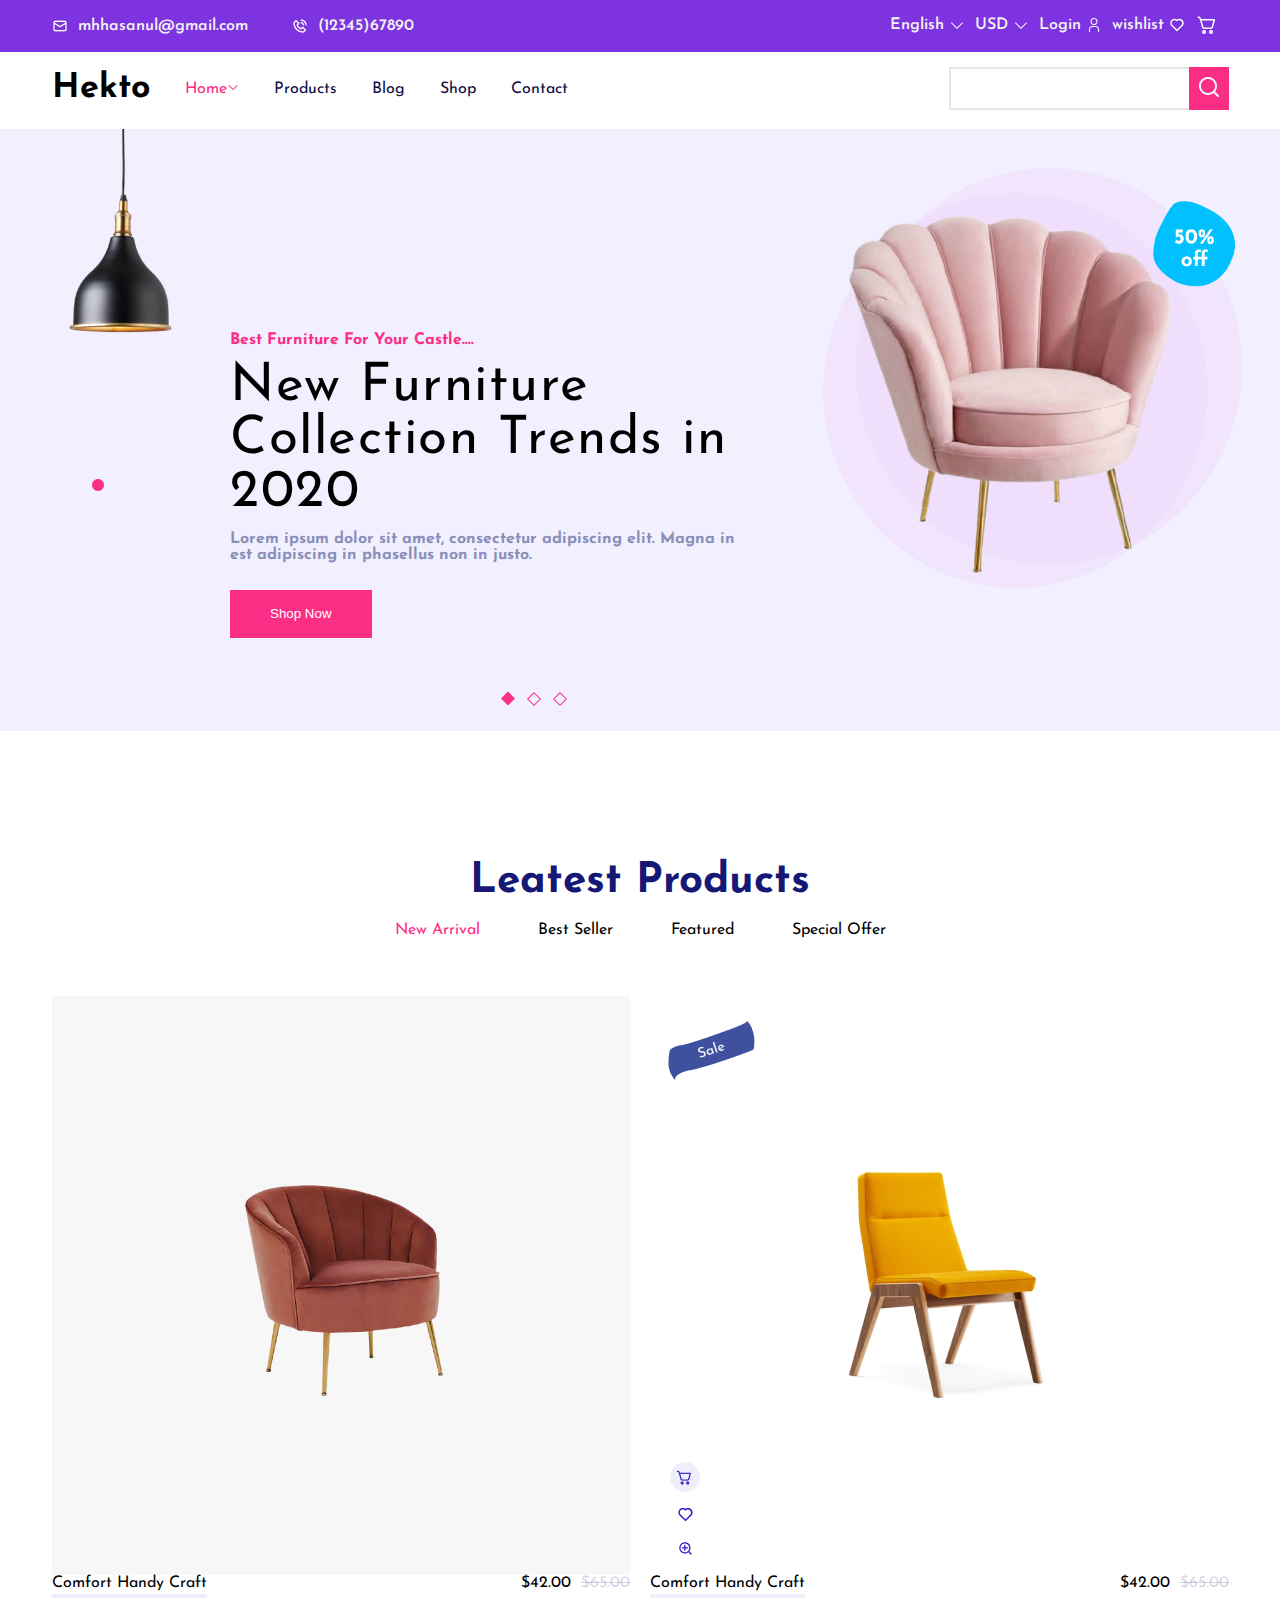
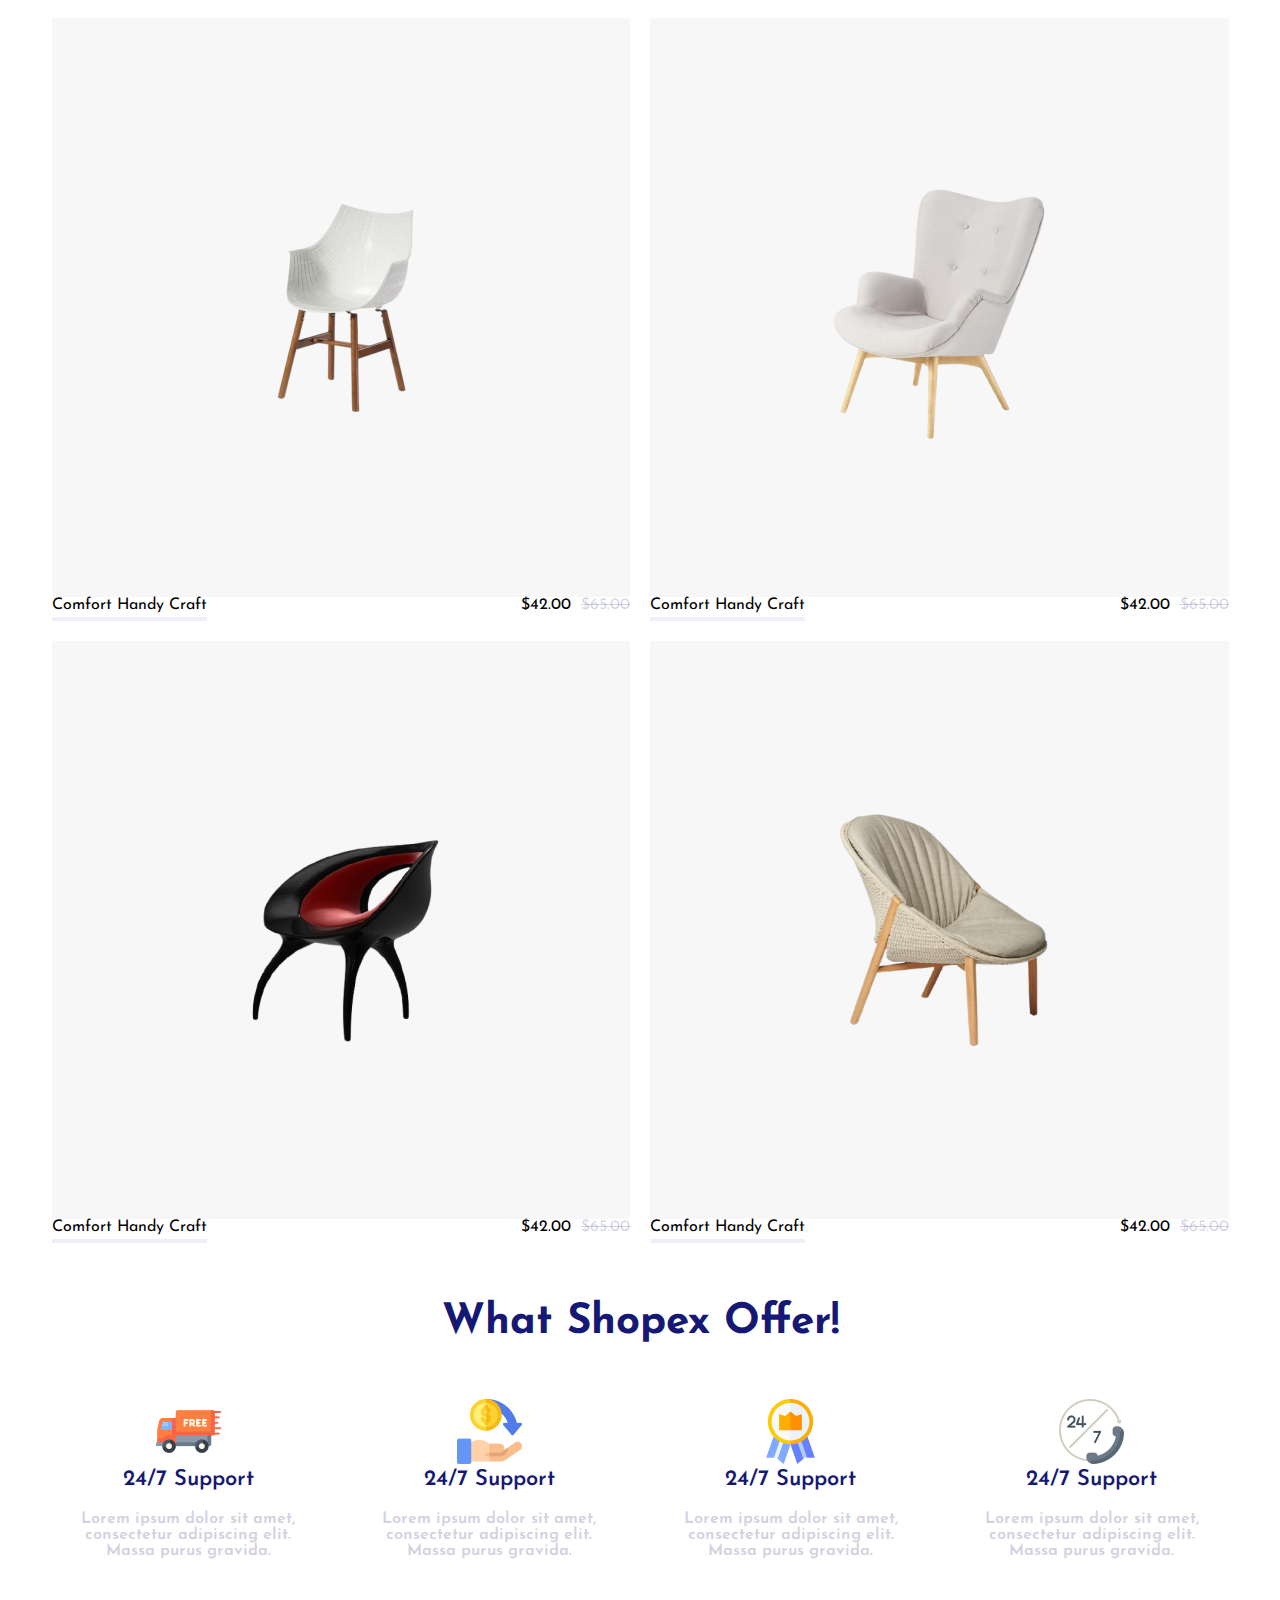
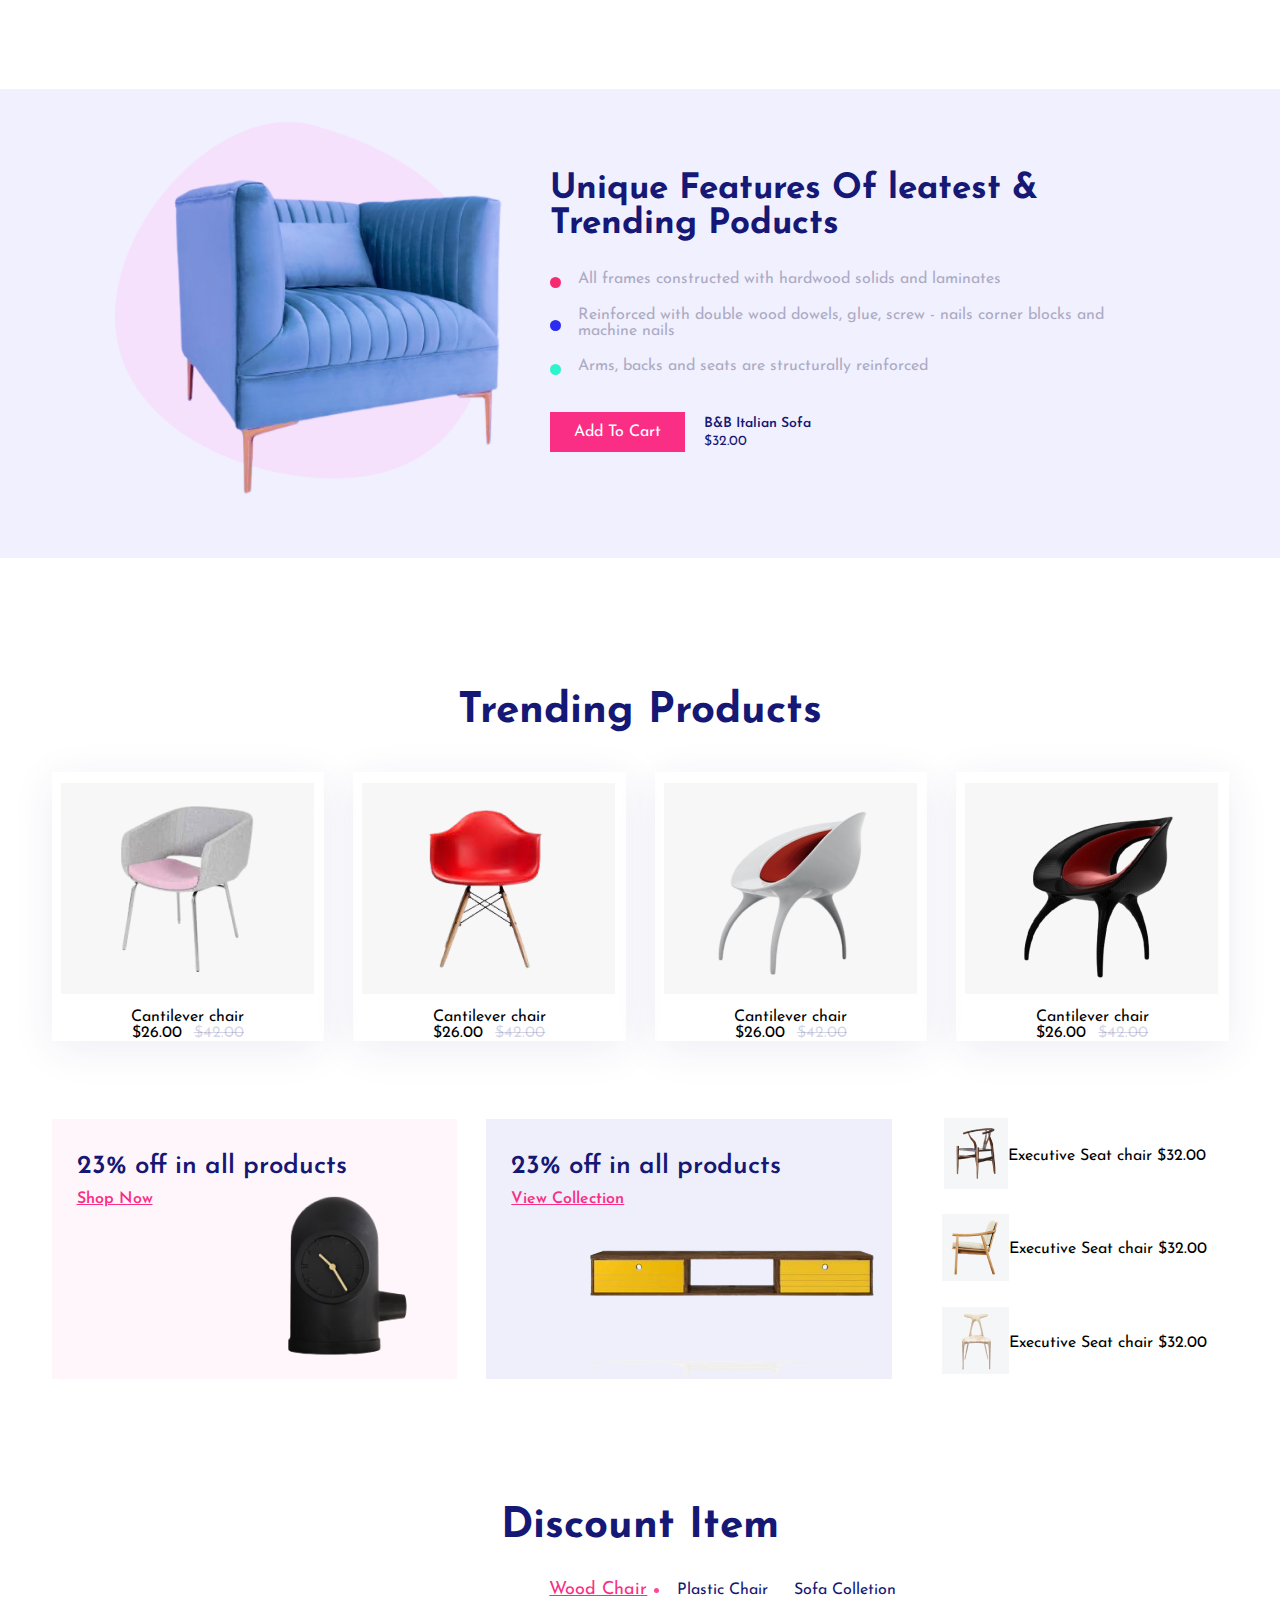
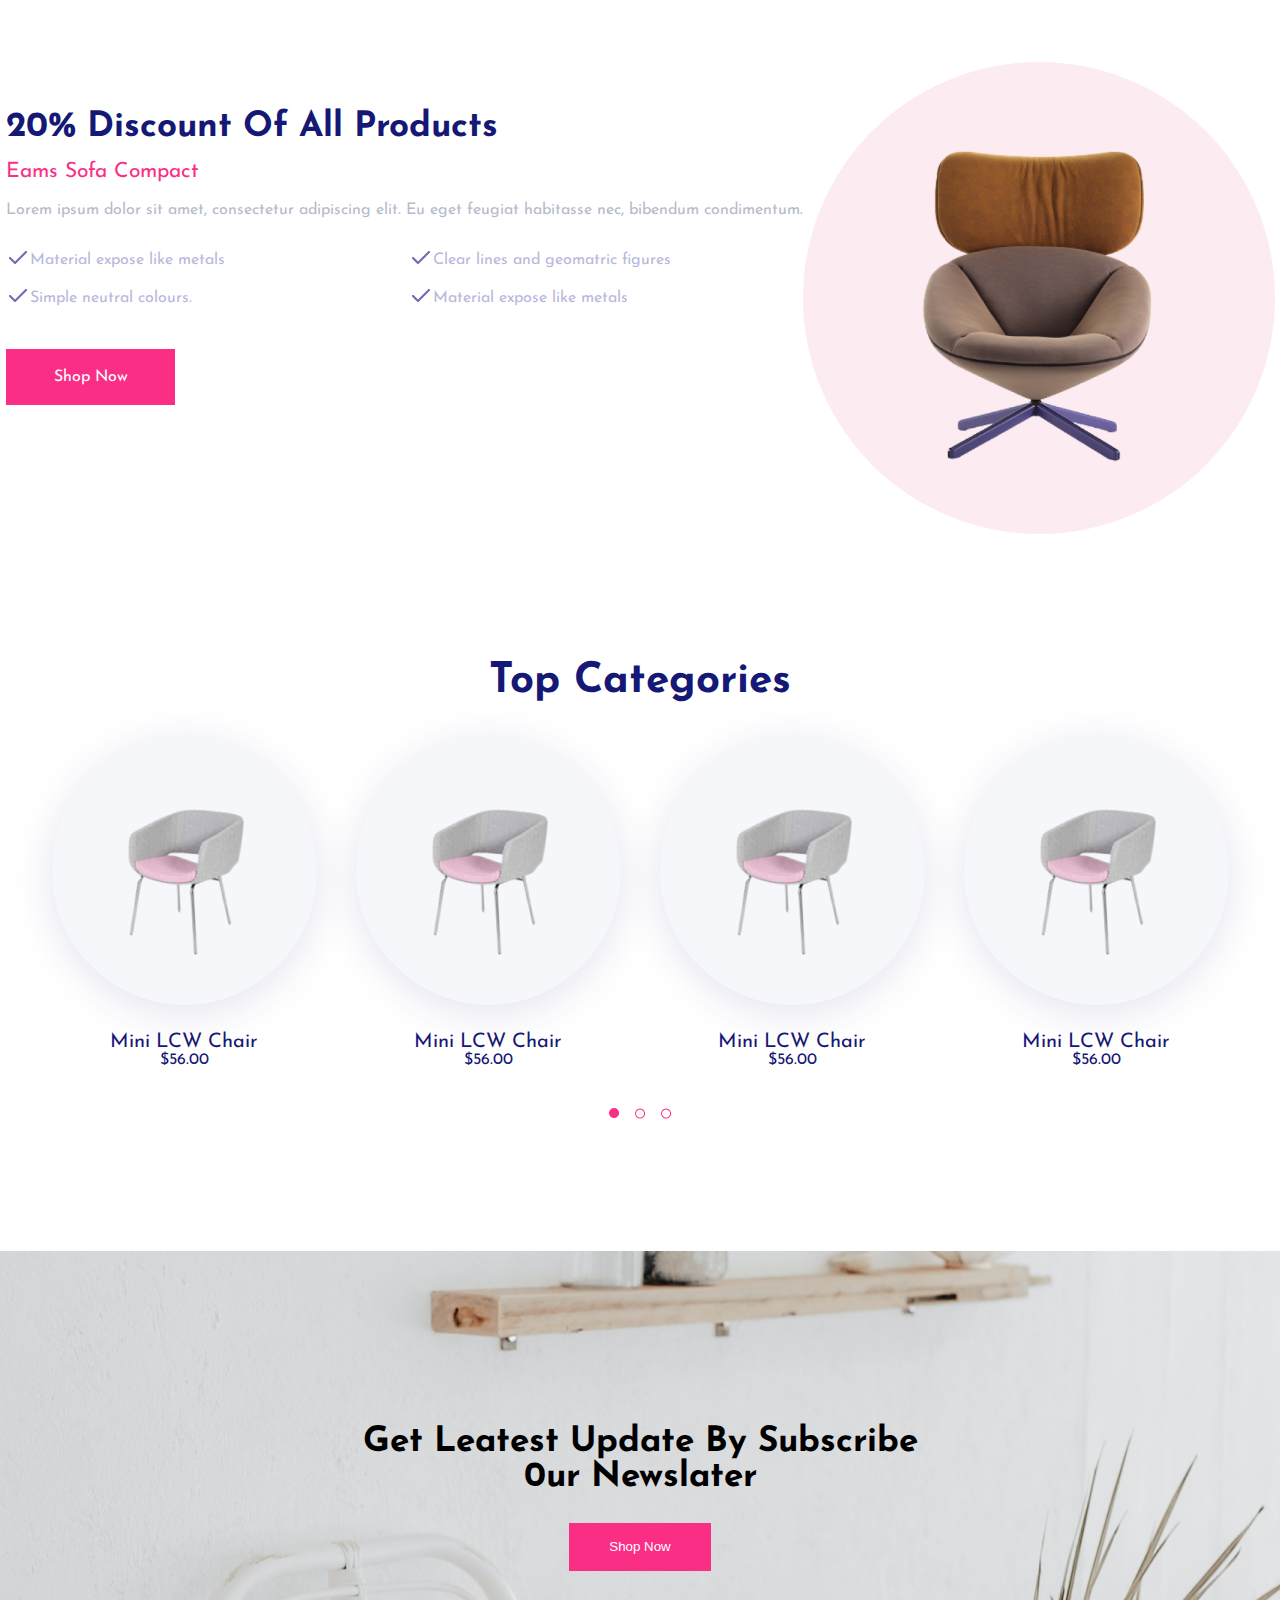
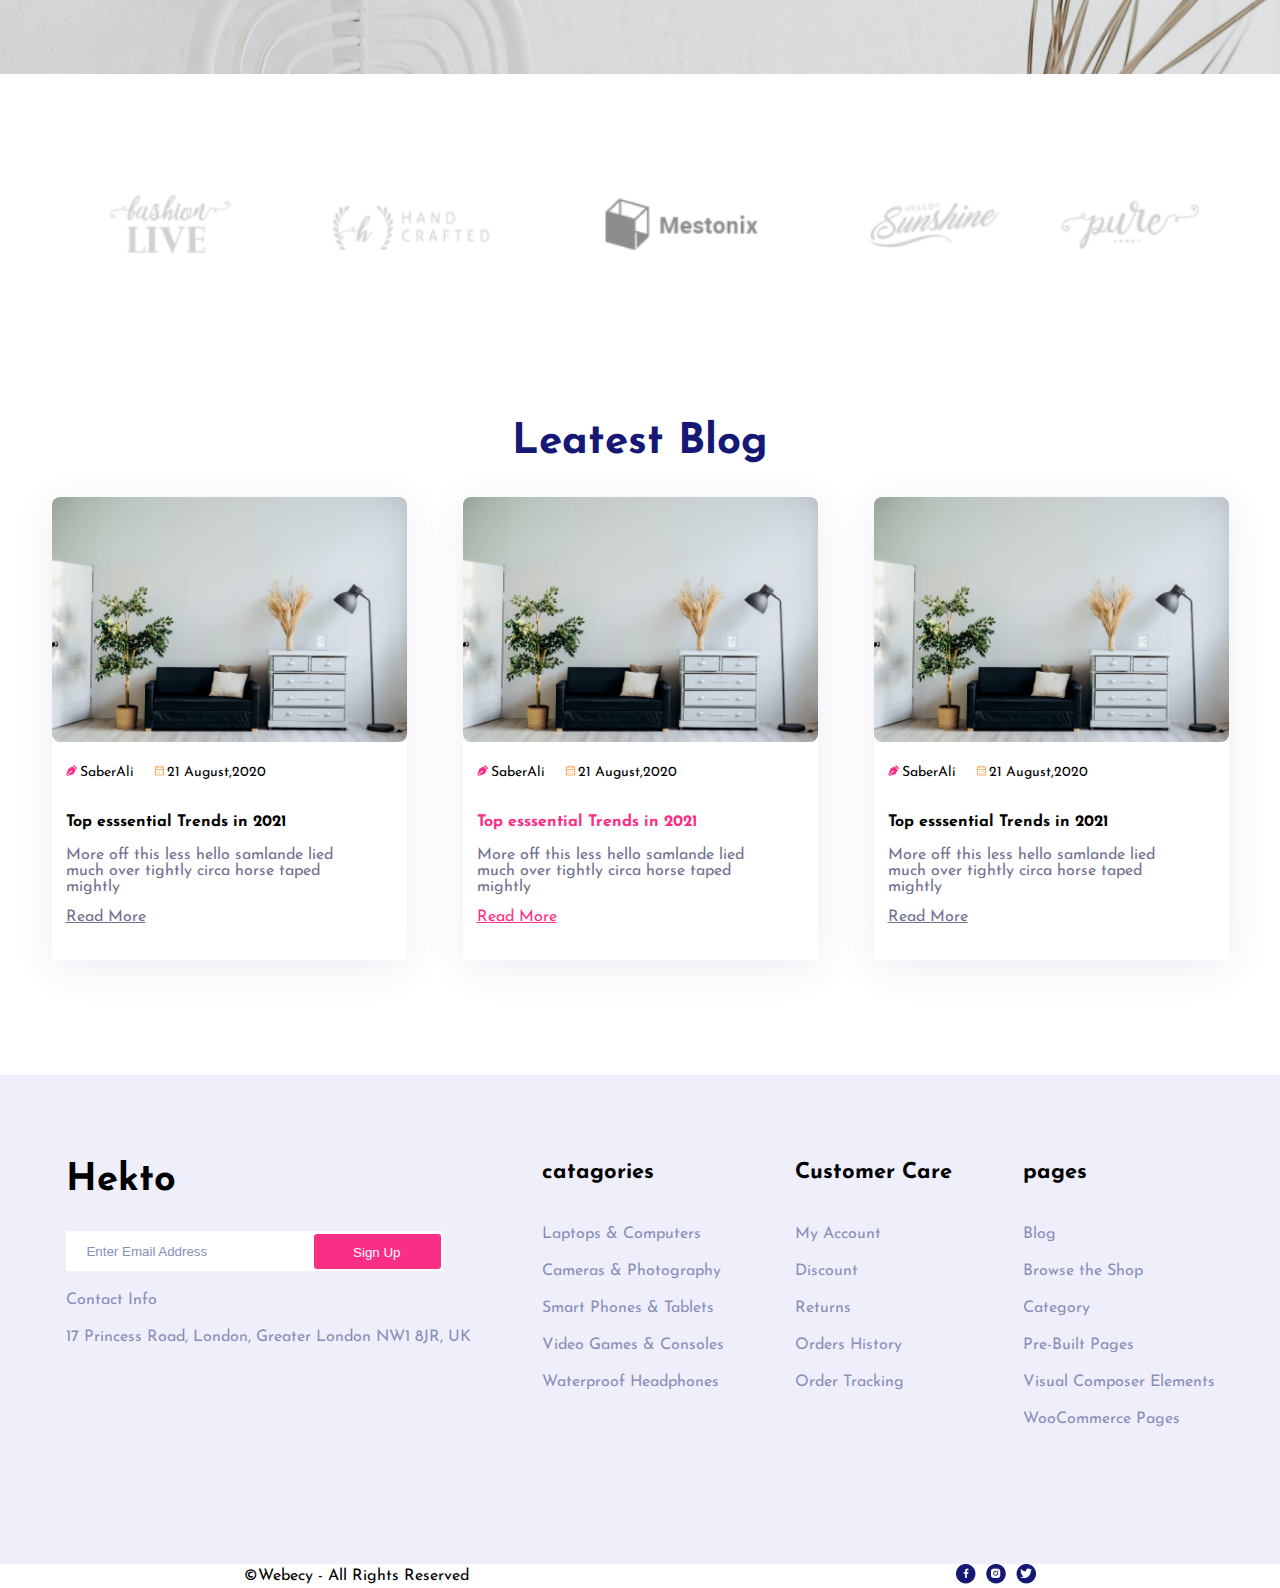
==== index.html @ 3a3dcfa7 "create responsive website" ====
<!DOCTYPE html>
<html lang="en">
  <head>
    <meta charset="UTF-8" />
    <meta name="viewport" content="width=device-width, initial-scale=1.0" />
    <title>home-page</title>
    <link rel="stylesheet" href="style.css" />
  </head>
  <body>
    <div class="heading-page">
      <div class="heading-page-container heading-page-content">
        <div class="contact">
          <div class="mailcontainer">
            <img class="heading-page-image" src="images/envelope.png" alt="" />
            <div class="mail"> mhhasanul@gmail.com </div>
          </div>
          <div class="phonecontainer">
            <img
              class="heading-page-image"
              src="images/phone-call.png"
              alt="" />
            <div class="phone"> (12345)67890</div>
          </div>
        </div>
        <div class="group">
          <div>English</div>
          <img class="heading-page-image" src="images/down.png" alt="" />
          <div>USD</div>
          <img class="heading-page-image" src="images/down.png" alt="" />
          <div>Login</div>
          <img
            class="heading-page-image"
            class="login_icon"
            src="images/user.png"
            alt="" />
          <div>wishlist</div>
          <img
            class="heading-page-image"
            class="heart"
            src="images/heart.png"
            alt="" />
          <img class="heading-page-image" src="images/cart.png" alt="" />
        </div>
      </div>
    </div>

    <div class="nav-container">
      <nav class="navigation">
        <div class="hekto">Hekto</div>
        <div class="navlinks">
          <div class="home">
            <div>
              <a style="color: #fb2e86; text-decoration: none" href="index.html"
                >Home</a
              ></div
            >
            <div>
              <img src="images/home-down.png" alt="" />
            </div>
          </div>

          <!-- <div>
            <a
              style="color: #0d0e43; text-decoration: none"
              href="../pagespage/index.html">
              Pages
            </a>
          </div> -->
          <div
            ><a
              style="color: #0d0e43; text-decoration: none"
              href="productspage/index.html"
              >Products</a
            ></div
          >
          <div
            ><a
              style="color: #0d0e43; text-decoration: none"
              href="./blogpage/index.html">
              Blog</a
            ></div
          >
          <div>
            <a
              style="color: #0d0e43; text-decoration: none"
              href="shoppage/index.html">
              Shop
            </a>
          </div>
          <div>
            <a
              style="color: #0d0e43; text-decoration: none"
              href="contactpage/index.html">
              Contact
            </a>
          </div>
        </div>
        <div class="searchbox">
          <input class="searchboxinput" type="text" />
          <button class="searchboxbutton" style="background-color: #fb2e86">
            <img class="searchboximage" src="images/search.png" alt="" />
          </button>
        </div>
      </nav>
    </div>

    <div class="promotionalcontainer">
      <div class="promotional_page">
        <div>
          <img
            class="promotionalimage light"
            src="images/promotional light.png"
            alt="" />
          <div class="promotionaldot"></div>
        </div>

        <div class="promotional_bigbox">
          <div class="promotionalheading">
            Best Furniture For Your Castle....
          </div>
          <div class="newfurniture">
            New Furniture Collection Trends in 2020
          </div>
          <div class="loremipsum"
            >Lorem ipsum dolor sit amet, consectetur adipiscing elit. Magna in
            est adipiscing in phasellus non in justo.
          </div>
          <button
            class="promotionalbutton"
            style="background-color: #fb2e86; color: white"
            >Shop Now</button
          >
          <div class="promotionalimage nav">
            <img src="images/promotional page nav.png" alt="" />
          </div>
        </div>

        <div>
          <img
            class="promotionalimage sofa"
            src="images/sofa promotional.png"
            alt="" />
        </div>
      </div>
    </div>

    <section class="leatest_products_section">
      <div class="leatest_products_container">
        <div class="leatest_products_heading">Leatest Products</div>

        <div class="leatest_products_group">
          <div class="newarrival">New Arrival</div>
          <div class="bestseller">Best Seller</div>
          <div class="featured">Featured</div>
          <div class="specialoffer">Special Offer</div>
        </div>

        <div class="leatestproducts_card_container">
          <div class="leatest_products_card">
            <div class="imagecontainer">
              <img src="images/leatest_products/image1.png" alt="" />
            </div>
            <div class="leatest_products_details">
              <div>Comfort Handy Craft</div>
              <div class="leatest_products_price">
                <div>$42.00</div>
                <div style="color: #fb2448"><s>$65.00</s></div>
              </div>
            </div>

            <div class="line"></div>
          </div>

          <div class="leatest_products_card secondcard">
            <div class="imagecontainer2">
              <img class="sale" src="images/leatest_products/sale.png" alt="" />
              <div class="leatest_products2details">
                <div class="leatest_products_cart_bgc">
                  <img
                    class="leatest_products_cart"
                    src="images/leatest_products/cart.png"
                    alt="" />
                </div>
                <div>
                  <img
                    class="leatest_products_heart"
                    src="images/leatest_products/heart.png"
                    alt="" />
                </div>
                <div>
                  <img
                    class="leatest_products_search"
                    src="images/leatest_products/search.png"
                    alt="" />
                </div>
              </div>
              <div class="secondcardimage_container">
                <img src="images/leatest_products/image 2.png" alt="" />
              </div>
            </div>

            <div class="leatest_products_details">
              <div>Comfort Handy Craft</div>
              <div class="leatest_products_price">
                <div>$42.00</div>
                <div style="color: #fb2448"><s>$65.00</s></div>
              </div>
            </div>

            <div class="line"></div>
          </div>

          <div class="leatest_products_card">
            <div class="imagecontainer">
              <img src="images/leatest_products/image3.png" alt="" />
            </div>
            <div class="leatest_products_details">
              <div>Comfort Handy Craft</div>
              <div class="leatest_products_price">
                <div>$42.00</div>
                <div style="color: #fb2448"><s>$65.00</s></div>
              </div>
            </div>

            <div class="line"></div>
          </div>

          <div class="leatest_products_card">
            <div class="imagecontainer">
              <img src="images/leatest_products/image4.png" alt="" />
            </div>
            <div class="leatest_products_details">
              <div>Comfort Handy Craft</div>
              <div class="leatest_products_price">
                <div>$42.00</div>
                <div style="color: #fb2448"><s>$65.00</s></div>
              </div>
            </div>

            <div class="line"></div>
          </div>

          <div class="leatest_products_card">
            <div class="imagecontainer">
              <img src="images/leatest_products/image5.png" alt="" />
            </div>
            <div class="leatest_products_details">
              <div>Comfort Handy Craft</div>
              <div class="leatest_products_price">
                <div>$42.00</div>
                <div style="color: #fb2448"><s>$65.00</s></div>
              </div>
            </div>

            <div class="line"></div>
          </div>

          <div class="leatest_products_card">
            <div class="imagecontainer">
              <img src="images/leatest_products/image6.png" alt="" />
            </div>
            <div class="leatest_products_details">
              <div>Comfort Handy Craft</div>
              <div class="leatest_products_price">
                <div>$42.00</div>
                <div style="color: #fb2448"><s>$65.00</s></div>
              </div>
            </div>

            <div class="line"></div>
          </div>
        </div>
      </div>
    </section>

    <div class="What_Shopex_Offer_container">
      <div class="What_Shopex_Offer"> What Shopex Offer! </div>
      <div class="What_Shopex_Offer_card_container">
        <div class="What_Shopex_Offer_card">
          <div class="What_Shopex_Offer_card_image">
            <img src="images/whats_shopex_offer/free-delivery .png" alt="" />
          </div>
          <div class="What_Shopex_Offer_card_text">
            <div class="What_Shopex_Offer_card_heading">24/7 Support</div>
            <div class="Lorem_ipsum_dolor">
              Lorem ipsum dolor sit amet, consectetur adipiscing elit. Massa
              purus gravida.
            </div>
          </div>
        </div>

        <div class="What_Shopex_Offer_card">
          <div class="What_Shopex_Offer_card_image">
            <img src="images/whats_shopex_offer/cashback .png" alt="" />
          </div>
          <div class="What_Shopex_Offer_card_text">
            <div class="What_Shopex_Offer_card_heading">24/7 Support</div>
            <div class="Lorem_ipsum_dolor">
              Lorem ipsum dolor sit amet, consectetur adipiscing elit. Massa
              purus gravida.
            </div>
          </div>
        </div>

        <div class="What_Shopex_Offer_card">
          <div class="What_Shopex_Offer_card_image">
            <img src="images/whats_shopex_offer/premium-quality .png" alt="" />
          </div>
          <div class="What_Shopex_Offer_card_text">
            <div class="What_Shopex_Offer_card_heading">24/7 Support</div>
            <div class="Lorem_ipsum_dolor">
              Lorem ipsum dolor sit amet, consectetur adipiscing elit. Massa
              purus gravida.
            </div>
          </div>
        </div>

        <div class="What_Shopex_Offer_card">
          <div class="What_Shopex_Offer_card_image">
            <img src="images/whats_shopex_offer/contact.png" alt="" />
          </div>
          <div class="What_Shopex_Offer_card_text">
            <div class="What_Shopex_Offer_card_heading">24/7 Support</div>
            <div class="Lorem_ipsum_dolor">
              Lorem ipsum dolor sit amet, consectetur adipiscing elit. Massa
              purus gravida.
            </div>
          </div>
        </div>
      </div>
    </div>

    <div class="unique_features">
      <div class="unique_features_content">
        <div
          ><img
            class="unique_features_sofa"
            src="images/unique_features/bluesofa.png"
            alt=""
        /></div>
        <div class="unique_features_content_text">
          <div class="unique_features_content_text_heading">
            Unique Features Of leatest & Trending Poducts
          </div>
          <div>
            <div class="arrange">
              <div class="red_dot"></div>
              <div class="textofuniquefeatures">
                All frames constructed with hardwood solids and laminates
              </div>
            </div>
            <div class="arrange">
              <div class="blue_dot"></div>
              <div class="textofuniquefeatures"
                >Reinforced with double wood dowels, glue, screw - nails corner
                blocks and machine nails</div
              >
            </div>
            <div class="arrange">
              <div class="green_dot"></div>
              <div class="textofuniquefeatures"
                >Arms, backs and seats are structurally reinforced</div
              >
            </div>
            <div class="addcartbox">
              <div class="addtocart">Add To Cart</div>
              <div>
                <div class="BandB">B&B Italian Sofa </div>
                <div class="priceofBandB">$32.00</div>
              </div>
            </div>
          </div>
        </div>
      </div>
    </div>
    <div class="trending_Products">
      <div class="trending_Products_heading">Trending Products</div>
      <div class="trending_Products_card_container">
        <div class="trending_Products_card">
          <div class="trending_Products_card_image_container">
            <img
              class="trending_Products_card_image"
              src="images/trending_products/first_product.png"
              alt=""
          /></div>
          <div class="trending_Products_card_product_name"
            >Cantilever chair</div
          >
          <div class="trending_Products_card_product_cost">
            <div>$26.00 </div>
            <div>
              <s>$42.00</s>
            </div>
          </div>
        </div>

        <div class="trending_Products_card">
          <div class="trending_Products_card_image_container">
            <img
              class="trending_Products_card_image"
              src="images/trending_products/image2.png"
              alt="" />
          </div>
          <div class="trending_Products_card_product_name"
            >Cantilever chair</div
          >
          <div class="trending_Products_card_product_cost">
            <div>$26.00 </div>
            <div>
              <s>$42.00</s>
            </div>
          </div>
        </div>

        <div class="trending_Products_card">
          <div class="trending_Products_card_image_container">
            <img
              class="trending_Products_card_image"
              src="images/trending_products/image3.png"
              alt=""
          /></div>
          <div class="trending_Products_card_product_name"
            >Cantilever chair</div
          >
          <div class="trending_Products_card_product_cost">
            <div>$26.00 </div>
            <div>
              <s>$42.00</s>
            </div>
          </div>
        </div>

        <div class="trending_Products_card">
          <div class="trending_Products_card_image_container"
            ><img
              class="trending_Products_card_image"
              src="images/trending_products/image4.png"
              alt=""
          /></div>
          <div class="trending_Products_card_product_name"
            >Cantilever chair</div
          >
          <div class="trending_Products_card_product_cost">
            <div>$26.00 </div>
            <div>
              <s>$42.00</s>
            </div>
          </div>
        </div>
      </div>
      <div class="trending_Products2">
        <div class="box1">
          <div class="toiap">23% off in all products</div>
          <div class="toiapstyle"><u style="color: #fb2e86">Shop Now</u></div>
          <div
            ><img
              class="boximage"
              src="images/trending_products/image5.png"
              alt=""
          /></div>
        </div>
        <div class="box2">
          <div class="toiap">23% off in all products</div>
          <div class="toiapstyle"
            ><u style="color: #fb2e86">View Collection</u></div
          >
          <div
            ><img
              class="boximage"
              src="images/trending_products/image6.png"
              alt=""
          /></div>
        </div>
        <div class="box3">
          <div class="minibox mb1">
            <div
              ><img
                style="background-color: #f5f6f8"
                src="images/trending_products/image7.png"
                alt=""
            /></div>
            <div>Executive Seat chair $32.00</div>
          </div>
          <div class="minibox mb2">
            <div>
              <img
                style="background-color: #f5f6f8"
                src="images/trending_products/image8.png"
                alt="" />
            </div>
            <div>Executive Seat chair $32.00</div>
          </div>
          <div class="minibox mb3">
            <div
              ><img
                style="background-color: #f5f6f8"
                src="images/trending_products/image9.png"
                alt=""
            /></div>
            <div>Executive Seat chair $32.00</div>
          </div>
        </div>
      </div>
    </div>
    <div class="title_of_section">Discount Item</div>
    <div class="discount_item_continer">
      <div class="di_container">
        <div class="di_itemset">
          <div><u style="color: #fb2e86; font-size: 18px">Wood Chair</u></div>
          <div class="discount_item_dot"></div>
          <div class="discount_item_plastic_chair">Plastic Chair</div>
          <div style="color: #151875">Sofa Colletion</div>
        </div>
        <div class="discount-item_main_heading">
          20% Discount Of All Products
        </div>
        <div class="esc">Eams Sofa Compact</div>
        <div class="discount_item_lisd">
          Lorem ipsum dolor sit amet, consectetur adipiscing elit. Eu eget
          feugiat habitasse nec, bibendum condimentum.
        </div>
        <div class="discount-item_set_container">
          <div class="discount-item_set">
            <div class="fff">
              <div><img src="images/discount_item/check.png" alt="" /></div>
              <div class="discount-item_set_text">
                Material expose like metals
              </div>
            </div>

            <div class="fff">
              <div><img src="images/discount_item/check.png" alt="" /></div>
              <div class="discount-item_set_text">
                Clear lines and geomatric figures
              </div>
            </div>

            <div class="fff">
              <div><img src="images/discount_item/check.png" alt="" /></div>
              <div class="discount-item_set_text">Simple neutral colours.</div>
            </div>

            <div class="fff">
              <div><img src="images/discount_item/check.png" alt="" /></div>
              <div class="discount-item_set_text">
                Material expose like metals
              </div>
            </div>
          </div>
          <div class="discount-item_shopnow"> Shop Now </div>
        </div>
      </div>
      <div class="oi">
        <div class="bgc"></div>
        <img class="bigchair" src="images/discount_item/bigchair.png" alt="" />
      </div>
    </div>

    <div class="title_of_section">Top Categories</div>
    <div class="topcategories_container">
      <div class="topcategories_card_container">
        <div class="topcategories_card">
          <div class="topcategories_card_text">
            <div class="topcategories_card_image_bgc">
              <img
                class="topcategories_card_image"
                src="images/trending_products/first_product.png"
                alt="" />
            </div>
            <div style="color: #151875; font-size: 20px">Mini LCW Chair</div>
            <div style="color: #151875; font-size: 16px">$56.00</div>
          </div>
        </div>

        <div class="topcategories_card">
          <div class="topcategories_card_text">
            <div class="topcategories_card_image_bgc">
              <img
                class="topcategories_card_image"
                src="images/trending_products/first_product.png"
                alt="" />
            </div>
            <div style="color: #151875; font-size: 20px">Mini LCW Chair</div>
            <div style="color: #151875; font-size: 16px">$56.00</div>
          </div>
        </div>

        <div class="topcategories_card">
          <div class="topcategories_card_text">
            <div class="topcategories_card_image_bgc">
              <img
                class="topcategories_card_image"
                src="images/trending_products/first_product.png"
                alt="" />
            </div>
            <div style="color: #151875; font-size: 20px">Mini LCW Chair</div>
            <div style="color: #151875; font-size: 16px">$56.00</div>
          </div>
        </div>

        <div class="topcategories_card">
          <div class="topcategories_card_text">
            <div class="topcategories_card_image_bgc">
              <img
                class="topcategories_card_image"
                src="images/trending_products/first_product.png"
                alt="" />
            </div>
            <div style="color: #151875; font-size: 20px">Mini LCW Chair</div>
            <div style="color: #151875; font-size: 16px">$56.00</div>
          </div>
        </div>
      </div>
      <div class="topcategories_card_nav">
        <img src="images/top categories promotional page nav.png" alt="" />
      </div>
    </div>
    <div class="get_latest_update">
      <div class="get_latest_update_text">
        Get Leatest Update By Subscribe 0ur Newslater
        <div>
          <button
            class="promotionalbutton"
            style="
              background-color: #fb2e86;
              margin-top: 28px;
              /* width: fit-content; */
              color: white;
            ">
            Shop Now
          </button>
        </div>
      </div>
    </div>

    <div class="logos_image_container">
      <img
        class="logos_image"
        src="images/get_latest_update/logos image.png"
        alt="" />
    </div>
    <div class="title_of_section">Leatest Blog</div>
    <div class="leatest_blog_card_container">
      <div class="leatest_blog_card">
        <div>
          <img
            class="leatest_blog_card_image"
            src="images/leatest_blog/JIUjvqe2ZHg.png"
            alt="" />
        </div>
        <div class="leatest_blog_text_group">
          <div class="leatest_blog_text_group_setone">
            <div class="name">
              <div><img src="images/leatest_blog/Vector (5).png" alt="" /></div>
              <div>SaberAli</div>
            </div>
            <div class="calender">
              <div>
                <img src="images/leatest_blog/uil_calendar-alt.png" alt="" />
              </div>
              <div>21 August,2020</div>
            </div>
          </div>
          <div class="leatest_blog_text">
            <div style="font-weight: bold; margin-bottom: 17px"
              >Top esssential Trends in 2021</div
            >
            <div style="color: #72718f; font-size: 16px; max-width: 301px">
              More off this less hello samlande lied much over tightly circa
              horse taped mightly
            </div>
            <div
              style="
                color: #72718f;
                font-size: 16px;
                margin-top: 14px;
                margin-bottom: 35px;
              "
              ><u>Read More</u></div
            >
          </div>
        </div>
      </div>

      <div class="leatest_blog_card">
        <div>
          <img
            class="leatest_blog_card_image"
            src="images/leatest_blog/JIUjvqe2ZHg.png"
            alt="" />
        </div>
        <div class="leatest_blog_text_group">
          <div class="leatest_blog_text_group_setone">
            <div class="name">
              <div><img src="images/leatest_blog/Vector (5).png" alt="" /></div>
              <div>SaberAli</div>
            </div>
            <div class="calender">
              <div>
                <img src="images/leatest_blog/uil_calendar-alt.png" alt="" />
              </div>
              <div>21 August,2020</div>
            </div>
          </div>
          <div class="leatest_blog_text">
            <div style="font-weight: bold; color: #fb2e86; margin-bottom: 17px"
              >Top esssential Trends in 2021</div
            >
            <div style="color: #72718f; font-size: 16px; max-width: 301px">
              More off this less hello samlande lied much over tightly circa
              horse taped mightly
            </div>
            <div
              style="
                color: #fb2e86;
                font-size: 16px;
                margin-top: 14px;
                margin-bottom: 35px;
              "
              ><u>Read More</u></div
            >
          </div>
        </div>
      </div>

      <div class="leatest_blog_card">
        <div>
          <img
            class="leatest_blog_card_image"
            src="images/leatest_blog/JIUjvqe2ZHg.png"
            alt="" />
        </div>
        <div class="leatest_blog_text_group">
          <div class="leatest_blog_text_group_setone">
            <div class="name">
              <div><img src="images/leatest_blog/Vector (5).png" alt="" /></div>
              <div>SaberAli</div>
            </div>
            <div class="calender">
              <div>
                <img src="images/leatest_blog/uil_calendar-alt.png" alt="" />
              </div>
              <div>21 August,2020</div>
            </div>
          </div>
          <div class="leatest_blog_text">
            <div style="font-weight: bold; margin-bottom: 17px"
              >Top esssential Trends in 2021</div
            >
            <div style="color: #72718f; font-size: 16px; max-width: 301px">
              More off this less hello samlande lied much over tightly circa
              horse taped mightly
            </div>
            <div
              style="
                color: #72718f;
                font-size: 16px;
                margin-top: 14px;
                margin-bottom: 35px;
              "
              ><u>Read More</u></div
            >
          </div>
        </div>
      </div>
    </div>

    <div class="footer">
      <div class="footer_container" style="padding-top: 86.5px">
        <div class="footer_container_card">
          <div class="footer_container_hekto_card"> Hekto </div>
          <!-- <div class="footer_container_card_content"> -->

          <div class="footer_container_card_content">
            <div class="footer_email">
              <div class="footer_email_input_container">
                <input
                  type="text"
                  value="Enter Email Address"
                  class="footer_email_input" />
                <button class="footer_email_button"> Sign Up </button>
              </div>
            </div>
            <div class="footer_container_card_content">
              <div> Contact Info </div>
              <div> 17 Princess Road, London, Greater London NW1 8JR, UK </div>
            </div>
          </div>
        </div>

        <div class="footer_container_card">
          <div class="footer_container_catagories_card">
            <div class="footer_container_card_title"> catagories </div>
            <div class="footer_container_card_content">
              <div>Laptops & Computers</div>
              <div>Cameras & Photography</div>
              <div>Smart Phones & Tablets</div>
              <div>Video Games & Consoles</div>
              <div>Waterproof Headphones</div>
            </div>
          </div>
        </div>

        <div class="footer_container_card">
          <div class="footer_container_card_title"> Customer Care </div>
          <div class="footer_container_card_content">
            <div>My Account</div>
            <div>Discount</div>
            <div>Returns</div>
            <div>Orders History</div>
            <div>Order Tracking</div>
          </div>
        </div>

        <div class="footer_container_card">
          <div class="footer_container_card_title"> pages </div>
          <div class="footer_container_card_content">
            <div>Blog</div>
            <div>Browse the Shop</div>
            <div>Category</div>
            <div>Pre-Built Pages</div>
            <div>Visual Composer Elements</div>
            <div>WooCommerce Pages</div>
          </div>
        </div>
      </div>
    </div>

    <div
      style="display: flex; align-items: center; justify-content: space-around">
      <div> ©Webecy - All Rights Reserved </div>
      <div><img src="images/endinglogos/Group 205.png" alt="" /></div>
    </div>
  </body>
</html>
---- style.css ----
@import "https://fonts.googleapis.com/css?family=Josefin Sans"; /* Using a string */

body {
  font-family: "Josefin Sans";
}

* {
  margin: 0;
  padding: 0;
  box-sizing: border-box;
}

.heading-page-container {
  display: flex !important;
}

@media (min-width: 500px) {
  .heading-page-container {
    display: flex !important;
    flex-direction: column;
  }
}

.heading-page-content {
  display: flex;
  color: #f1f1f1;
  font-size: 16px;
  font-weight: 600;
  align-items: center;
  justify-content: space-between;
  line-height: auto;
  width: 100%;
  flex-direction: column;
  max-width: 1177px;
  margin: 0 auto;
}
@media (min-width: 800px) {
  .heading-page-content {
    flex-direction: row;
  }
}
.heading-page {
  margin-bottom: 15px;
  background-color: #7e33e0;
}

.contact {
  display: flex;
  align-items: center;
  flex-direction: column;
}

@media (min-width: 800px) {
  .contact {
    flex-direction: row;
    gap: 44px;
  }
}
.heading-page-image {
  margin-top: 14px;
  margin-bottom: 14px;
  margin-right: 10px;
}
.mailcontainer {
  display: flex;
  justify-content: center;
  align-items: center;
}
.phonecontainer {
  display: flex;
  justify-content: center;
  align-items: center;
}
.heart {
  margin-left: 3px;
}
.group {
  display: flex;
  flex-direction: row;
  align-items: center;
}

.group > * {
  position: relative;
  bottom: 1px;
}

.group > .login_icon {
  position: relative;
  bottom: 2px;
}

.group > div {
  margin-right: 5px;
}
@media (min-width: 300px) {
  .navigation {
    display: flex;
    gap: 35px;
    flex-direction: column;
    align-items: center;
    margin-bottom: 19px;
  }
  .navlinks {
    display: flex;
    gap: 10px;
  }
}
@media (min-width: 500px) {
  .navigation {
    display: flex;
    flex-direction: column;
    align-items: center;
    gap: 35px;
    margin-bottom: 19px;
  }
  .navlinks {
    display: flex;
    gap: 35px;
    flex-grow: 1;
  }
}
@media (min-width: 800px) {
  .navigation {
    flex-direction: row;
  }
}

.nav-container {
  max-width: 1177px;
  margin: 0 auto;
}

.hekto {
  font-weight: bold;
  font-size: 34px;
}
.home {
  display: flex;
  align-items: center;
  color: #fb2e86;
}

.searchbox {
  display: inline-block;
  align-items: center;
  flex-wrap: wrap;
  width: 100%;
  max-width: 280px;
  position: relative;
}
.searchboximage {
  padding: 8px;
}
.searchboxinput {
  border: 2px solid #e7e6ef;

  width: 280px;
  width: 100%;

  padding: 12px;
}
.searchboxbutton {
  border: 0px;
  position: absolute;
  right: 0px;
  top: 0;
}

/* small */
@media (min-width: 500px) {
  .promotionalcontainer {
    grid-template-columns: 1fr;
  }
}
/* medium */
@media (min-width: 1200px) {
  .promotionalcontainer {
    width: 100%;
    grid-template-columns: 1fr 1fr;
  }
}
/* large */
@media (min-width: 1400px) {
  .promotionalcontainer {
    grid-template-columns: 1fr 1fr 1fr;
    grid-template-rows: 1fr 1fr;
    gap: 37px;
  }
}

.promotional_page {
  display: flex;
  background-color: #f2f0ff;
}
.promotionalimage {
  width: fit-content;
}
.promotional_bigbox {
  margin: 0 auto;
  margin-top: 203px;
  margin-right: 22px;
}
.light {
  position: relative;
  left: 3.65%;
}
.promotionalheading {
  font-size: 16px;
  font-weight: bold;
  color: #fb2e86;
  margin-bottom: 12px;
}
.newfurniture {
  font-size: bold;
  font-size: 53px;
  letter-spacing: 1.5px;
  margin-bottom: 12px;
}
.loremipsum {
  font-size: 16px;
  font-weight: bold;
  margin-right: 84px;

  color: #8a8fb9;
  margin-bottom: 27px;
}
.promotionalbutton {
  padding: 16px 40px 17px 40px;
  border: 0;
}
@media screen and (max-width: 1010px) {
  .nav {
    margin: 0 auto;
    margin-bottom: 3.237%;
    margin-top: 8.77%;
  }
}

.nav {
  margin: 0 auto;
  margin-bottom: 3.237%;
  margin-top: 8.77%;

  top: 52.93px;

  aspect-ratio: 67/16;
}
.light,
.sofa {
  width: 100%;
  aspect-ratio: 1/1;
}

.sofa {
  margin-top: 39px;
  margin-left: -9.01%;
  margin-bottom: 36px;
}

.promotionaldot {
  background-color: #fb2e86;
  position: relative;
  border: 1px #fb2e86 solid;
  width: 5%;
  border-radius: 50%;
  top: 116px;
  left: 40%;
  aspect-ratio: 1/1;
}
/*  */
.leatest_products_container {
  max-width: 1177px;
  margin: 0 auto;
}
.leatest_products_heading {
  margin: 0 auto;
  width: fit-content;
  margin-top: 129px;
  color: #151875;
  font-size: 42px;
  font-weight: bold;
  margin-bottom: 19px;
}
.leatest_products_group {
  display: flex;
  gap: 58px;
  justify-content: space-between;
  width: fit-content;
  margin: 0 auto;
  margin-bottom: 58px;
}
.newarrival {
  color: #fb2e86;
}
.imagecontainer {
  display: flex;
  align-items: center;
  aspect-ratio: 1/1;
  justify-content: center;
  background-color: #f7f7f7;
}

/*  */
.imagecontainer2 {
  width: 100%;
  aspect-ratio: 1/1;
  display: flex;
  justify-content: center;
  align-items: center;
}

.leatest_products_cart {
  left: -2px;
  top: -3px;
  margin: 2.77px 3.17px 2.38px 1.98px;
}
.leatest_products_cart_bgc {
  background-color: #eeeffb;
  border-radius: 50%;
  height: 30px;
  width: 30px;
  display: flex;
  align-items: center;
  justify-content: center;
}
.leatest_products2details {
  width: fit-content;
  display: flex;
  align-items: center;
  justify-content: center;
  flex-direction: column;
  gap: 14px;
  position: absolute;
  left: 20px;
  bottom: 38px;
}
.leatest_productsheart {
  margin-top: 7px;
  margin-left: 7px;
  margin-right: 6px;
}
.leatest_products_card:nth-of-type(2) {
  position: relative;
}

.sale {
  position: absolute;
  top: 25px;
  left: 18px;
  z-index: 1;
}
/*  */
/* extra small */
.leatestproducts_card_container {
  display: grid;
  grid-template-columns: 1fr;
  width: 100%;
  gap: 20px;
}

/* small */
@media (min-width: 500px) {
  .leatestproducts_card_container {
    grid-template-columns: 1fr;
  }
}
/* medium */
@media (min-width: 800px) {
  .leatestproducts_card_container {
    width: 100%;
    grid-template-columns: 1fr 1fr;
  }
}
/* large */
@media (min-width: 1400px) {
  .leatestproducts_card_container {
    grid-template-columns: 1fr 1fr 1fr;
    grid-template-rows: 1fr 1fr;
    gap: 37px;
  }
}

.leatest_products_details {
  display: flex;
  align-items: center;
  justify-content: space-between;
}
.leatest_products_price {
  display: flex;
  gap: 9.73px;
}

.line {
  margin-top: 3.9px;
  border: 2px solid #eeeffb;
  position: relative;
  width: 155px;
  top: 0px;
}
.What_Shopex_Offer_container {
  max-width: 1177px;
  margin: 0 auto;
  margin-top: 58px;
  /* width: 100%; */
  /* background-color: blue; */
  margin-bottom: 130px;
}
.What_Shopex_Offer {
  font-weight: bold;
  font-size: 42px;
  margin: 0 auto;
  width: fit-content;
  color: #151875;
  margin-bottom: 55px;
}

/* small */
@media (min-width: 500px) {
  .What_Shopex_Offer_card_container {
    display: grid;
    grid-template-columns: 1fr;
    gap: 28px;
  }

  /* hhhhh */
}
/* medium */
@media (min-width: 800px) {
  .What_Shopex_Offer_card_container {
    /* width: 100%; */
    grid-template-columns: 1fr 1fr;
  }
}
/* large */
@media (min-width: 1200px) {
  .What_Shopex_Offer_card_container {
    grid-template-columns: 1fr 1fr 1fr 1fr;
  }
}

.What_Shopex_Offer_card {
  width: 100%;
}
.What_Shopex_Offer_card_image {
  margin: 0 auto;
  max-width: fit-content;
}
.What_Shopex_Offer_card_heading {
  font-size: 22px;
  font-weight: 600;
  color: #151875;
  margin: 0 auto;
  width: fit-content;
  margin-bottom: 20px;
}
.Lorem_ipsum_dolor {
  font-size: 16px;
  text-align: center;
  font-weight: bold;
  color: #1a0b5b30;
}
.What_Shopex_Offer_card_text {
  max-width: 217px;
  margin: 0 auto;
}
.unique_features {
  max-width: 1920px;
  /* margin: 0 auto; */
  background-color: #f1f0ff;
}
.unique_features_content {
  max-width: 1050px;
  margin: 0 auto;
  display: flex;
  /* align-items: center; */
  /* justify-content: center; */
}
.unique_features_sofa {
  width: 100%;
  aspect-ratio: 1/1;
  margin-top: 16px;
  margin-bottom: 13px;
}
.unique_features_content_text_heading {
  margin-top: 83px;
  margin-bottom: 29px;
  font-weight: bold;
  font-size: 35px;
  color: #151875;
}
.arrange {
  display: flex;
  gap: 17px;
  align-items: center;
  margin-bottom: 13px;
}
.red_dot {
  max-width: 11px;
  width: 100%;
  aspect-ratio: 1/1;
  background-color: #f52b70;
  border-radius: 50%;
}
.blue_dot {
  max-width: 11px;
  width: 100%;
  aspect-ratio: 1/1;
  background-color: #2b2bf5;
  border-radius: 50%;
}
.green_dot {
  max-width: 11px;
  width: 100%;
  aspect-ratio: 1/1;
  background-color: #2bf5cc;
  border-radius: 50%;
}
.textofuniquefeatures {
  color: #acabc3;
  font-weight: medium;
  font-size: 16px;
  margin-bottom: 6.5px;
}
.addcartbox {
  margin-top: 31.5px;
  display: flex;
  align-items: center;
  gap: 19px;
}

.addtocart {
  padding: 12px 24px;
  background-color: #fb2e86;
  max-width: fit-content;
  color: #ffffff;
}
.BandB {
  font-weight: 600;
  font-size: 14px;
  color: #151875;
  margin-bottom: 3px;
}
.priceofBandB {
  color: #151875;
  font-size: 14px;
}
/*  */ /*  */ /*  */
.trending_Products {
  max-width: 1177px;
  width: 100%;
  margin: 0 auto;
  margin-top: 132px;
}
.trending_Products_heading {
  width: fit-content;
  margin: 0 auto;
  font-weight: bold;
  font-size: 42px;
  color: #151875;
  margin-bottom: 39px;
}
.trending_Products_card_image_container {
  width: 100%;
  aspect-ratio: 253/211;
  max-width: 253px;
  max-height: 211px;
  background-color: #f5f6f8;
  margin: 11px 12px 15px 11px;

  display: flex;
  align-items: center;
  aspect-ratio: 1/1;
  justify-content: center;
  background-color: #f7f7f7;
}
@media (min-width: 500px) {
  .trending_Products_card_container {
    margin-bottom: 39px;
    display: grid;
    grid-template-columns: 1fr;
    gap: 29px;
  }
}
/* } */
@media (min-width: 800px) {
  .trending_Products_card_container {
    grid-template-columns: 1fr 1fr;
  }
}
@media (min-width: 1200px) {
  .trending_Products_card_container {
    grid-template-columns: 1fr 1fr 1fr 1fr;
  }
}
.trending_Products_card {
  display: flex;
  margin-bottom: 39px;
  flex-direction: column;
  align-items: center;
  box-shadow: 0 8px 40px#31208a15;
  justify-content: center;
}
.trending_Products_card_product_name {
  display: flex;
  align-items: center;
  justify-content: center;
}
.trending_Products_card_product_cost {
  display: flex;
  gap: 12px;
  align-items: center;
  justify-content: center;
}
s {
  color: #15187530;
}
/*  */ /*  */ /*  */
@media (min-width: 500px) {
  .trending_Products2 {
    display: grid;
    grid-template-columns: 1fr;
    gap: 29px;
  }
}
@media (min-width: 800px) {
  .trending_Products2 {
    width: 100%;
    grid-template-columns: 1fr 1fr;
  }
}
@media (min-width: 1200px) {
  .trending_Products2 {
    width: 100%;
    grid-template-columns: 1fr 1fr 1fr;
  }
}

.boximage {
  position: absolute;
  right: 6px;
  bottom: 2px;
}
.box1 {
  position: relative;
  background-color: #fff6fb;
  max-width: 420px;
  width: 100%;
  aspect-ratio: 420/270;
  margin: 0 auto;
}
.box2 {
  margin: 0 auto;
  background-color: #eeeffb;
  max-width: 420px;
  width: 100%;
  position: relative;
  aspect-ratio: 420/270;
}
.box3 {
  margin: 0 auto;
  display: flex;
  flex-direction: column;
  gap: 20px;
}
.toiap {
  color: #151875;
  font-size: 26px;
  font-weight: 600;
  margin-top: 34px;
  margin-left: 25px;
}
.toiapstyle {
  font-weight: 600;
  font-size: 16px;
  /* color: #fb2e86; */
  margin-top: 11px;
  margin-left: 25px;
}
.minibox {
  max-width: 267px;
  width: 100%;
  aspect-ratio: 267/74;
  max-height: 74px;
}
.mb1,
.mb2,
.mb3 {
  display: flex;
  align-items: center;
  justify-content: center;
}
/*  */ /*  */ /*  */

.title_of_section {
  width: 100%;
  max-width: fit-content;
  margin: 0 auto;
  margin-top: 126px;
  font-size: 42px;
  font-weight: bold;
  color: #151875;
  margin-bottom: 33px;
}
.di_itemset {
  display: flex;
  align-items: center;

  justify-content: center;

  width: 100%;
  position: relative;

  left: 40%;
}

.discount_item_dot {
  margin-left: 7px;
  margin-right: 18px;
  width: 5px;
  height: 5px;
  border-radius: 2.5px;
  background-color: #fb4997;
}
.discount_item_continer {
  display: flex;
  width: fit-content;
  margin: 0 auto;
}
.discount_item_plastic_chair {
  margin-right: 26px;
  color: #151875;
}
.discount-item_main_heading {
  color: #151875;
  margin-top: 111px;
  font-size: 35px;
  font-weight: bold;
  width: fit-content;
}
.di_container {
  position: relative;
  align-items: center;
  height: 100%;
  max-height: 597px;
  width: fit-content;
}
.bigchair {
  max-width: 699px;
  max-height: 597px;
  width: 100%;
  aspect-ratio: 699/597;
}
.bgc {
  width: 50%;
  max-width: 472px;
  aspect-ratio: 1/1;
  background-color: #fcecf1;
  border-radius: 50%;
  position: absolute;
  z-index: -1;
}
.oi {
  display: flex;
  justify-content: center;
  align-items: center;

  aspect-ratio: 1/1;
  margin-top: 81px;
  max-width: 472px;
  width: 100%;

  height: 100%;
}

.discount-item_main_heading {
  font-size: 35px;
  align-items: center;
  font-weight: bold;
  margin-bottom: 16px;
  width: fit-content;
}
.esc {
  color: #fb2e86;
  font-size: 21px;

  margin-bottom: 20px;
  width: fit-content;
}
.discount_item_lisd {
  color: #b7bacb;
  margin-bottom: 28px;
  width: 100%;
}
.disone {
  margin-top: 28px;
}
.fff {
  display: flex;
  max-width: fit-content;
  align-items: center;
  width: 100%;
}
.discount-item_set {
  display: grid;
  grid-template-columns: 1fr 1fr;
  margin-top: 28px;
  gap: 10px;
  color: #b8b8dc;
}
.disone {
  margin-top: 28px;
}
.discount-item_set_text {
  max-width: fit-content;
  width: 100%;
}

.discount-item_shopnow {
  background-color: #fb2e86;
  padding: 20px 47.54px 20px 48px;
  color: white;
  margin-top: 37px;
  width: fit-content;
  margin-bottom: 106px;
}

/* /// */
.topcategories_container {
  width: 100%;
  margin: 0 auto;
  max-width: 1177px;
}
@media (min-width: 500px) {
  .topcategories_card_container {
    display: grid;
    grid-template-columns: 1fr;
    gap: 39px;
  }
}

@media (min-width: 800px) {
  .topcategories_card_container {
    grid-template-columns: 1fr 1fr;
  }
}
@media (min-width: 1200px) {
  .topcategories_card_container {
    grid-template-columns: 1fr 1fr 1fr 1fr;
  }
}
.topcategories_card {
  width: 100%;
  margin: 0 auto;
  max-width: 269px;
  max-height: 345px;
  /* box-shadow: 0 8px 40px#31208a15; */
}
.topcategories_card_image {
  width: 100%;
  aspect-ratio: 1/1;
  max-width: 149px;
  margin: 71px 60px 125px 60px;
}
.topcategories_card_image_bgc {
  width: 100%;
  max-width: 269px;
  margin-bottom: 27px;
  border-radius: 50%;
  background-color: #f6f7fb;
  aspect-ratio: 1/1;
  box-shadow: 0 8px 40px#31208a20;
}
.topcategories_card_text {
  display: flex;
  flex-direction: column;
  align-items: center;
  width: fit-content;
}
.topcategories_card_nav {
  margin: 0 auto;
  width: fit-content;
  margin-bottom: 125.4px;
  margin-top: 38px;
}
.get_latest_update {
  background-image: url(images/get_latest_update/Rectangle\ 102.png);
  background-size: center;
  background-position: center;
}
.get_latest_update_text {
  max-width: 1920px;
  font-weight: bold;
  font-size: 35px;
  max-width: 574px;
  height: 100%;
  width: 100%;
  margin: 0 auto;
  padding-top: 174px;
  padding-bottom: 103px;
  text-align: center;
}

.logos_image_container {
  margin: 96px auto;
  aspect-ratio: 904/93;
  width: 100%;
  max-width: 1177px;
}

.logos_image {
  width: 100%;
}
/* //// */
@media (min-width: 500px) {
  .leatest_blog_card_container {
    display: grid;
    margin: 0 auto;
    max-width: 1177px;
    grid-template-columns: 1fr;
    gap: 56px;
    margin-bottom: 115px;
  }
}
@media (min-width: 800px) {
  .leatest_blog_card_container {
    grid-template-columns: 1fr 1fr;
  }
}
@media (min-width: 1200px) {
  .leatest_blog_card_container {
    grid-template-columns: 1fr 1fr 1fr;
  }
}
.leatest_blog_card {
  margin: 0 auto;
  max-width: 493px;
  box-shadow: 0 8px 40px#31208a15;
}
.leatest_blog_card_image {
  border-radius: 8px;
  width: 100%;
  aspect-ratio: 370/255;
}
.name,
.calender {
  display: flex;
  gap: 2px;
  width: fit-content;
}
.leatest_blog_text_group_setone {
  display: flex;
  gap: 20px;
  margin-bottom: 33px;
  font-size: 14px;
  margin-top: 19px;
}
.leatest_blog_text_group {
  margin-left: 14px;
}
.footer {
  background-color: #eeeffb;
  /* margin: 0 auto; */
}

@media (min-width: 500px) {
  .footer_container {
    width: fit-content;
    /* display: grid; */
    display: flex;
    flex-direction: column;
    gap: 71px;
    /* grid-template-columns: 1fr; */
    margin: 0 auto;
  }
}
@media (min-width: 800px) {
  .footer_container {
    display: grid;
    grid-template-columns: 1fr 1fr;
  }
}
@media (min-width: 1200px) {
  .footer_container {
    display: flex;
    flex-direction: row;
    margin: 0 auto;
  }
}

.footer_email {
  max-width: 377px;

  background-color: white;
}
.footer_email_input {
  padding-left: 20.96px;

  border: 0px;
  color: #8a8fb9;
}
.footer_email_input_container {
  width: 100%;
  max-width: 377px;
  display: flex;
  justify-content: space-between;
}
.footer_email_button {
  color: white;
  border-radius: 3px;
  background-color: #fb2e86;
  border: 0px white solid;
  margin: 3px 2px 2px;
  padding: 11px 40px 9px 39px;
}

.footer_container_hekto_card {
  font-size: 38px;
  font-weight: bold;
  margin: 0 auto;

  margin-bottom: 31px;
}

.footer_container_card_title {
  color: black;
  font-size: 22px;

  margin-bottom: 42px;
  width: fit-content;
  font-weight: bold;
}
.footer_container_card_content {
  display: flex;
  flex-direction: column;

  gap: 21px;

  width: fit-content;
  color: #8a8fb9;
  margin-bottom: 109.5px;
}
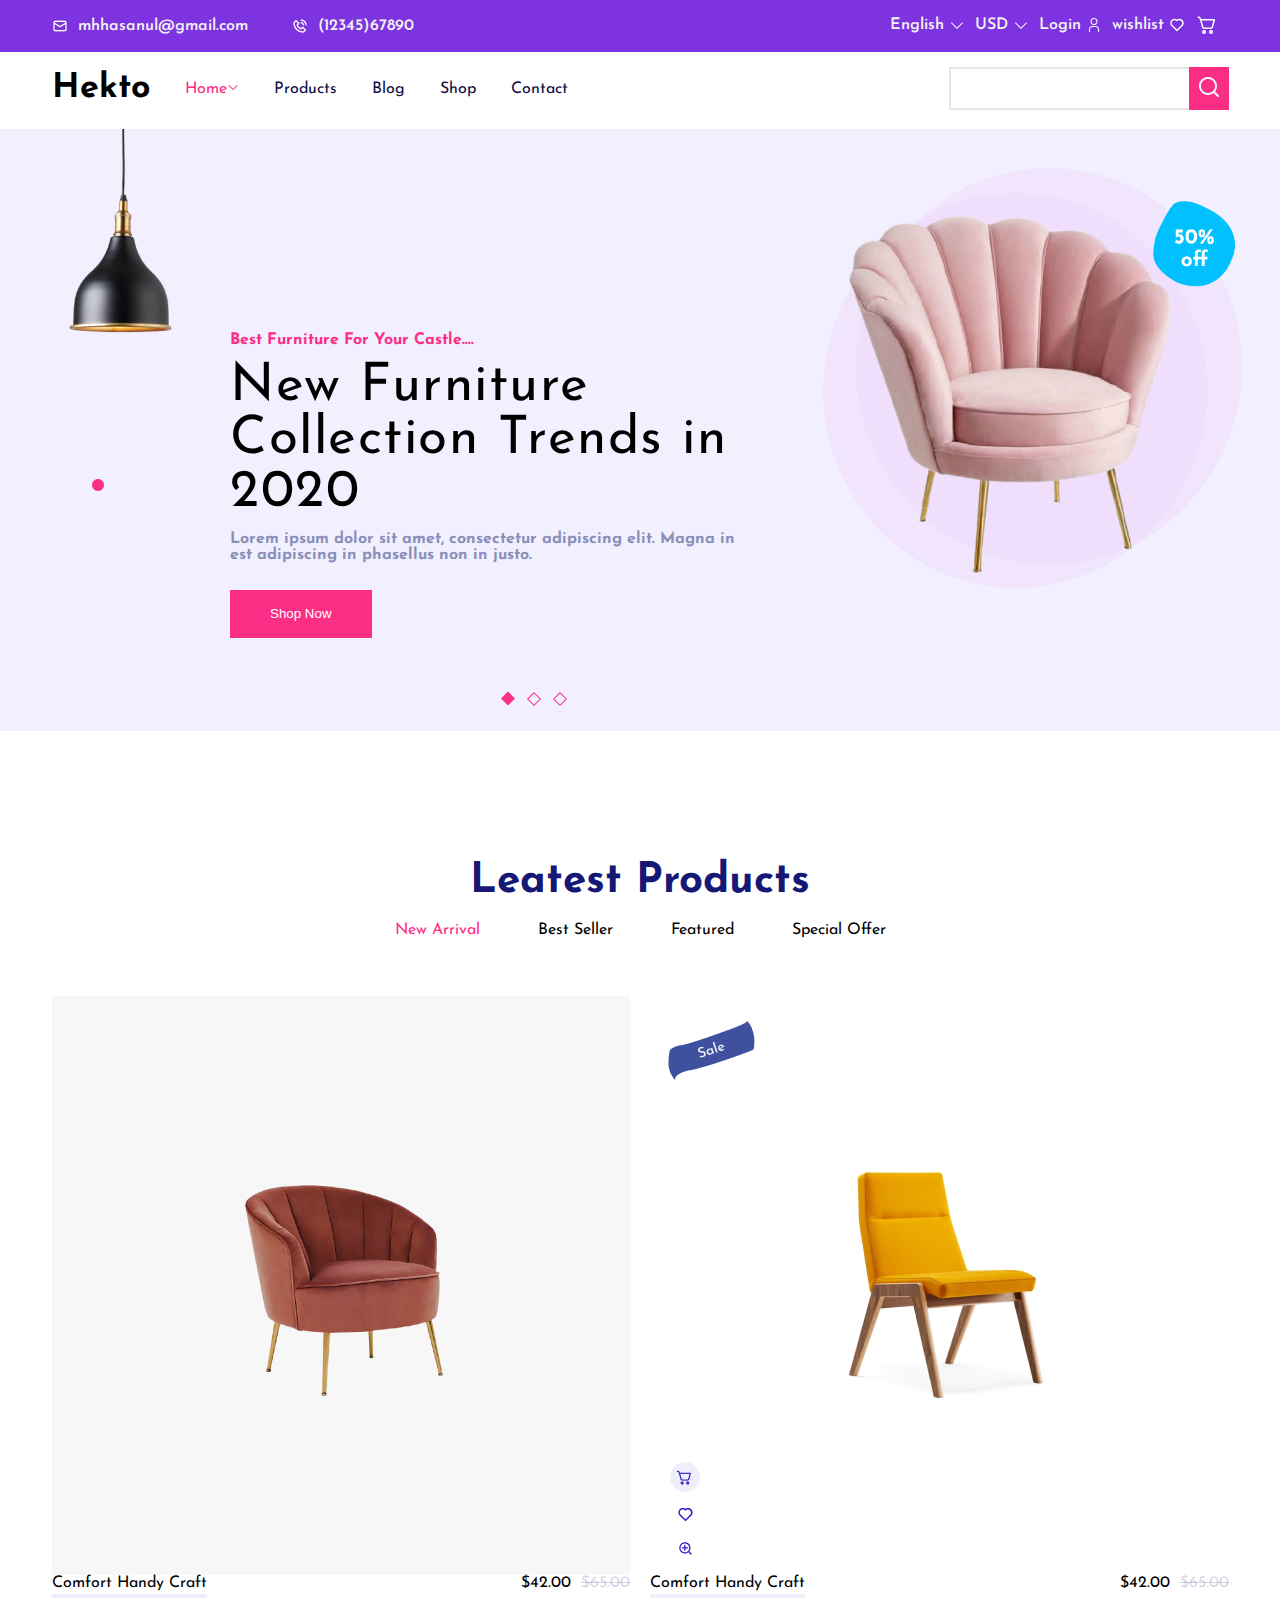
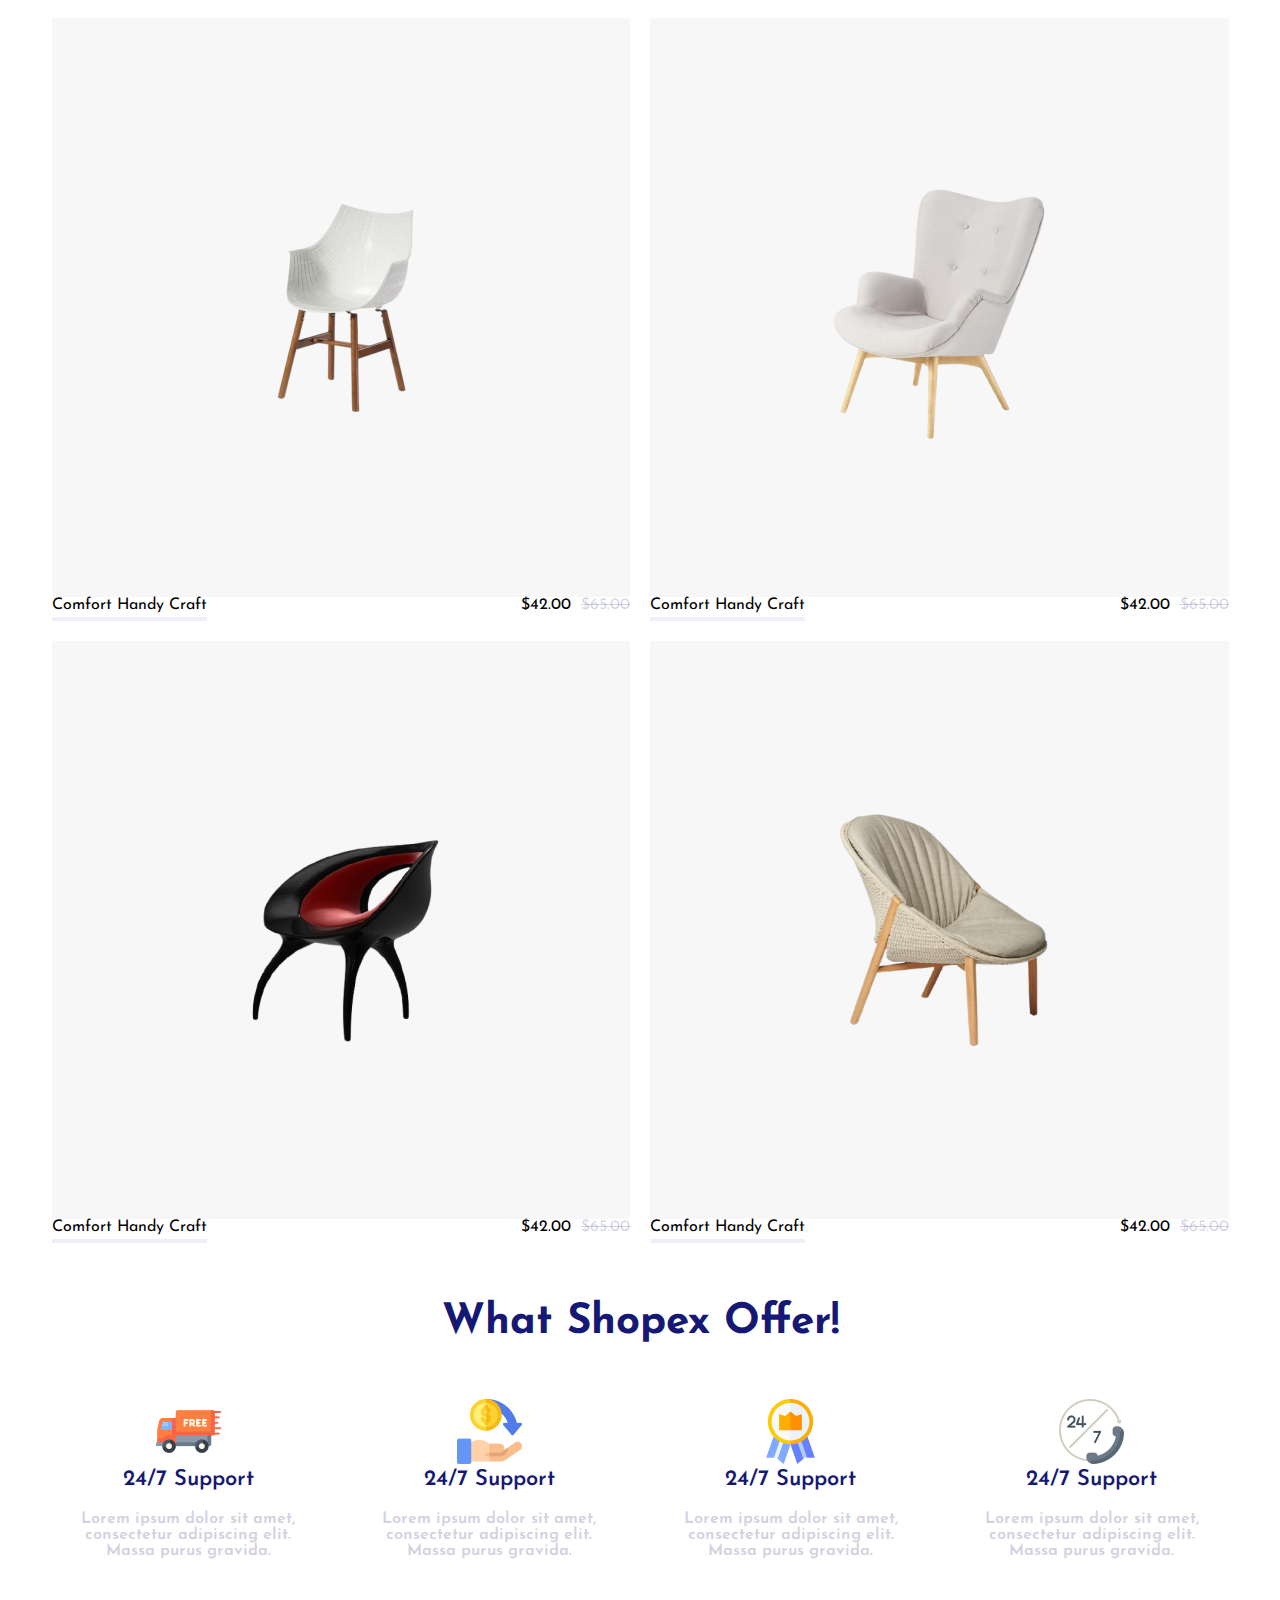
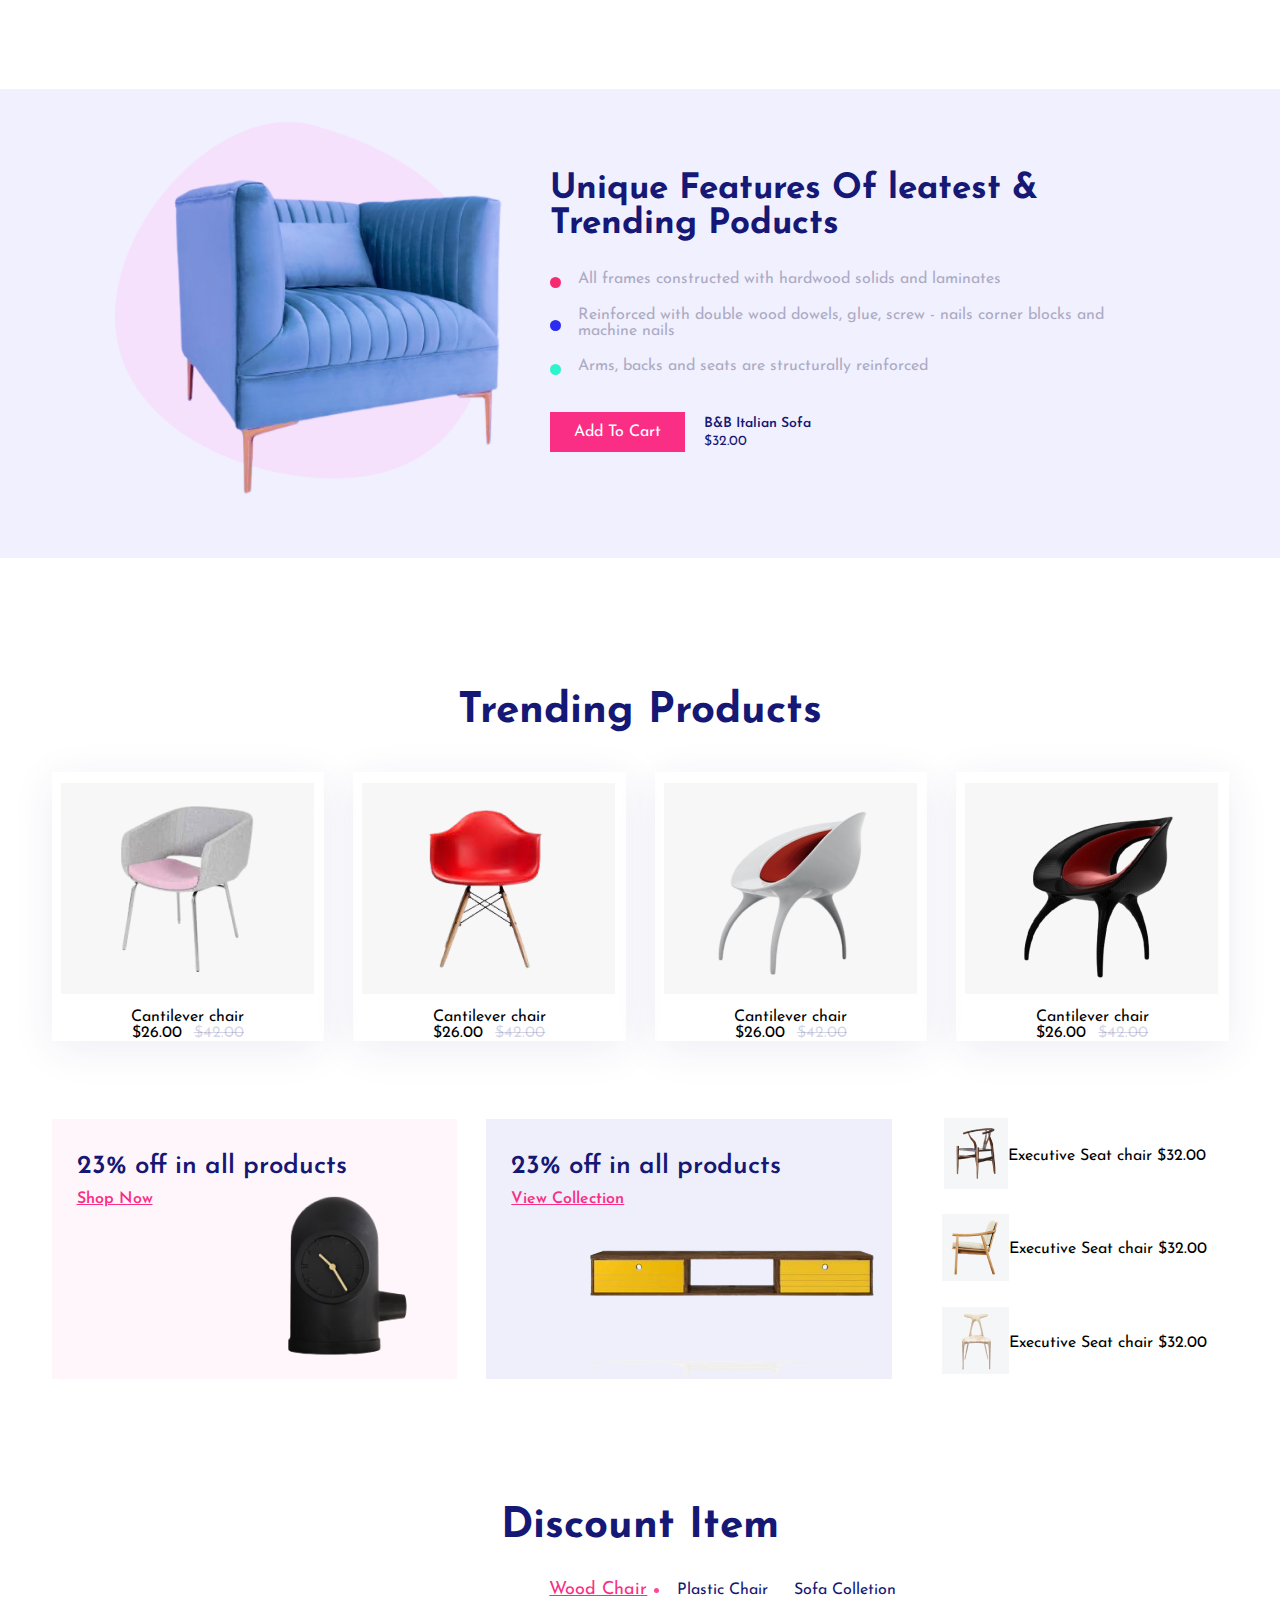
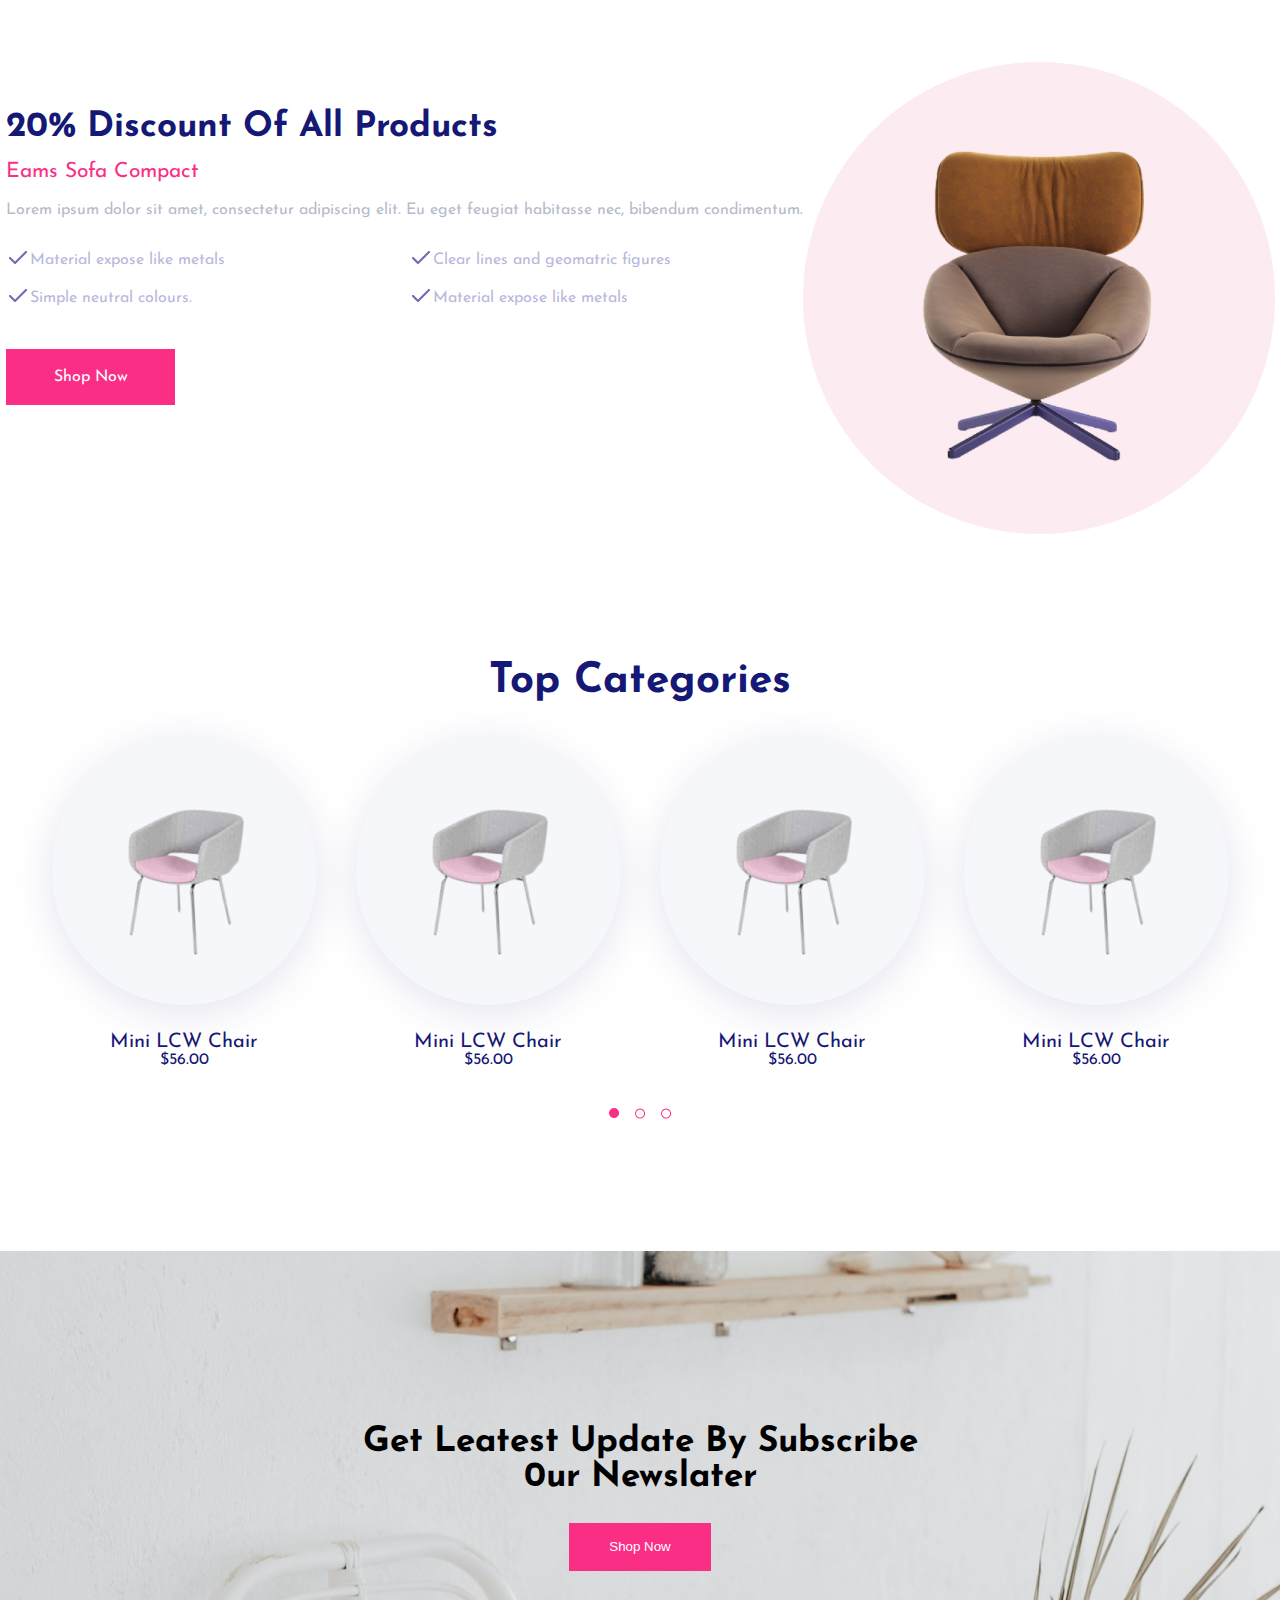
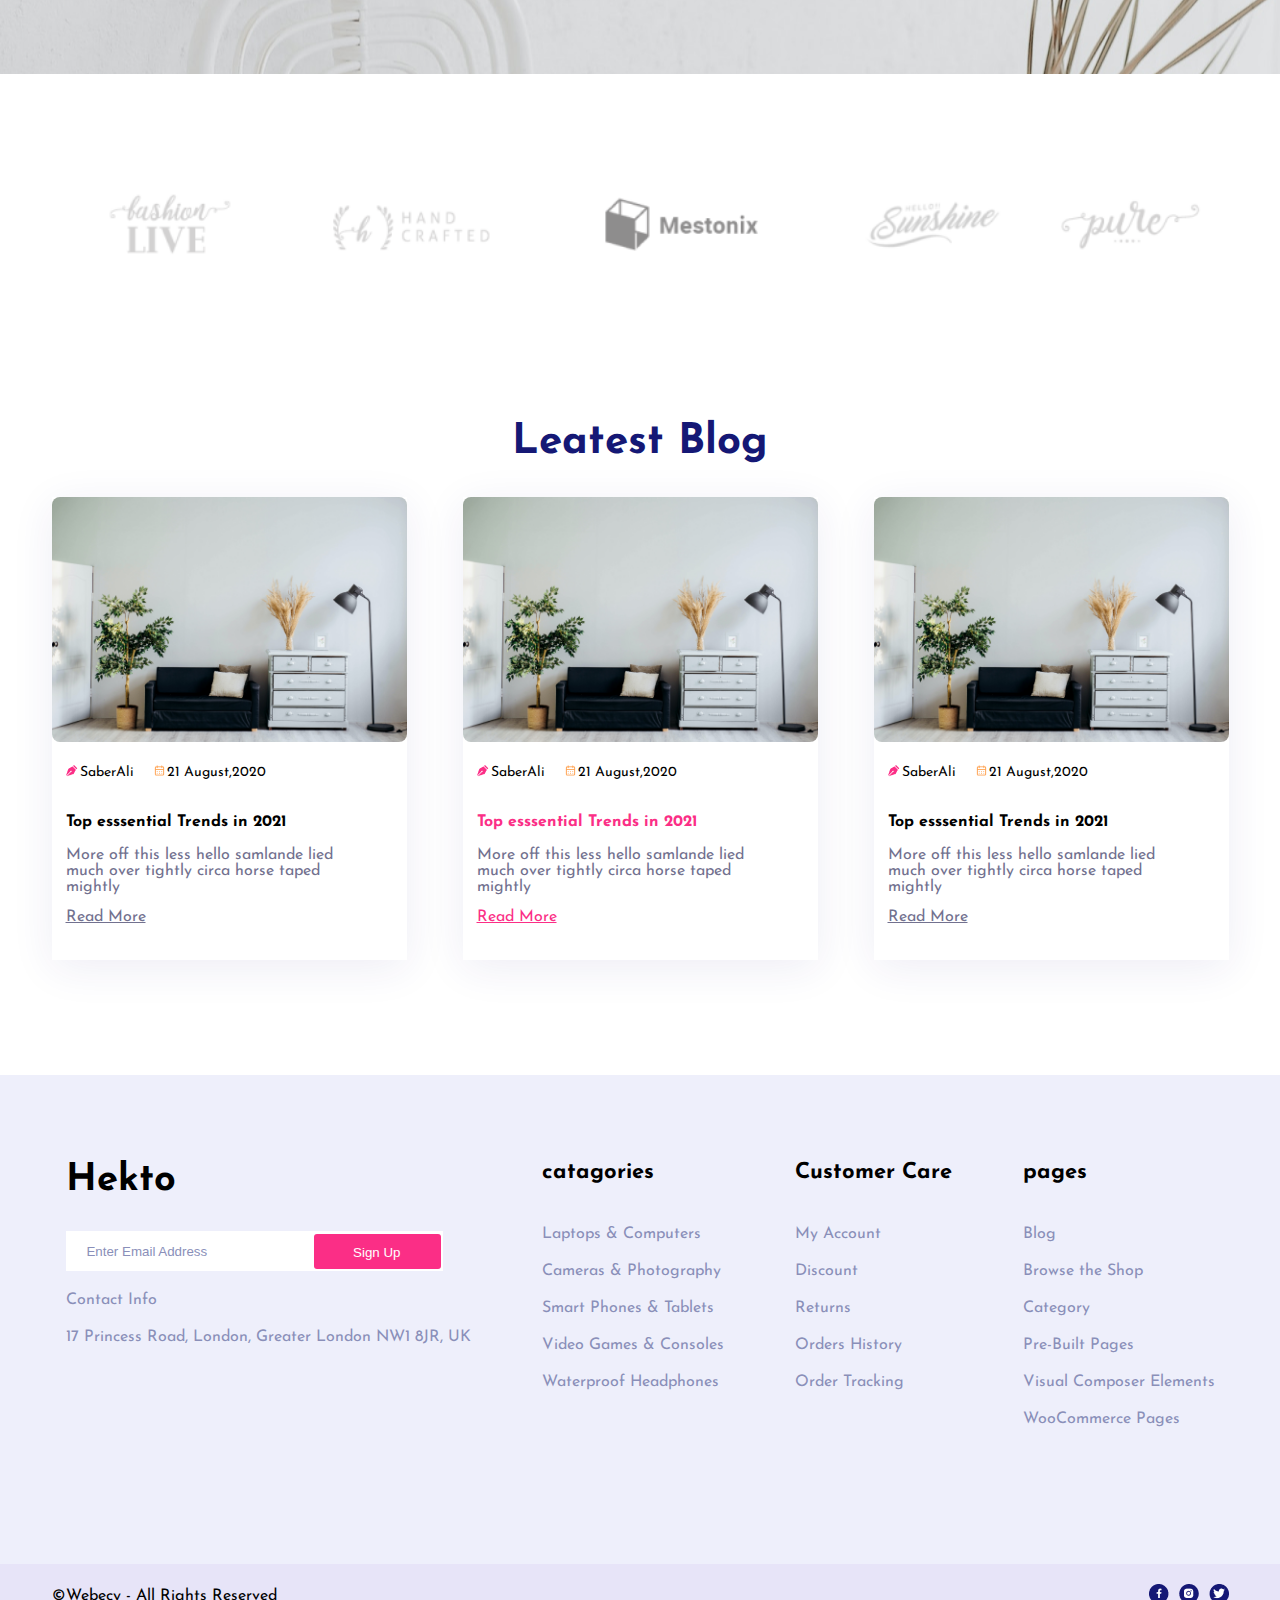
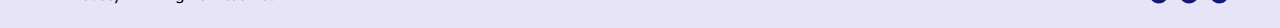
==== commit 5965ac94: "fix footer copyright section background color" ====
--- a/index.html
+++ b/index.html
@@ -826,10 +826,19 @@
       </div>
     </div>
 
-    <div
-      style="display: flex; align-items: center; justify-content: space-around">
-      <div> ©Webecy - All Rights Reserved </div>
-      <div><img src="images/endinglogos/Group 205.png" alt="" /></div>
+    <div style="background-color: #e7e4f8">
+      <div
+        style="
+          display: flex;
+          align-items: center;
+          justify-content: space-between;
+          padding: 20px 0;
+          max-width: 1177px;
+          margin: 0 auto;
+        ">
+        <div> ©Webecy - All Rights Reserved </div>
+        <div><img src="images/endinglogos/Group 205.png" alt="" /></div>
+      </div>
     </div>
   </body>
 </html>
